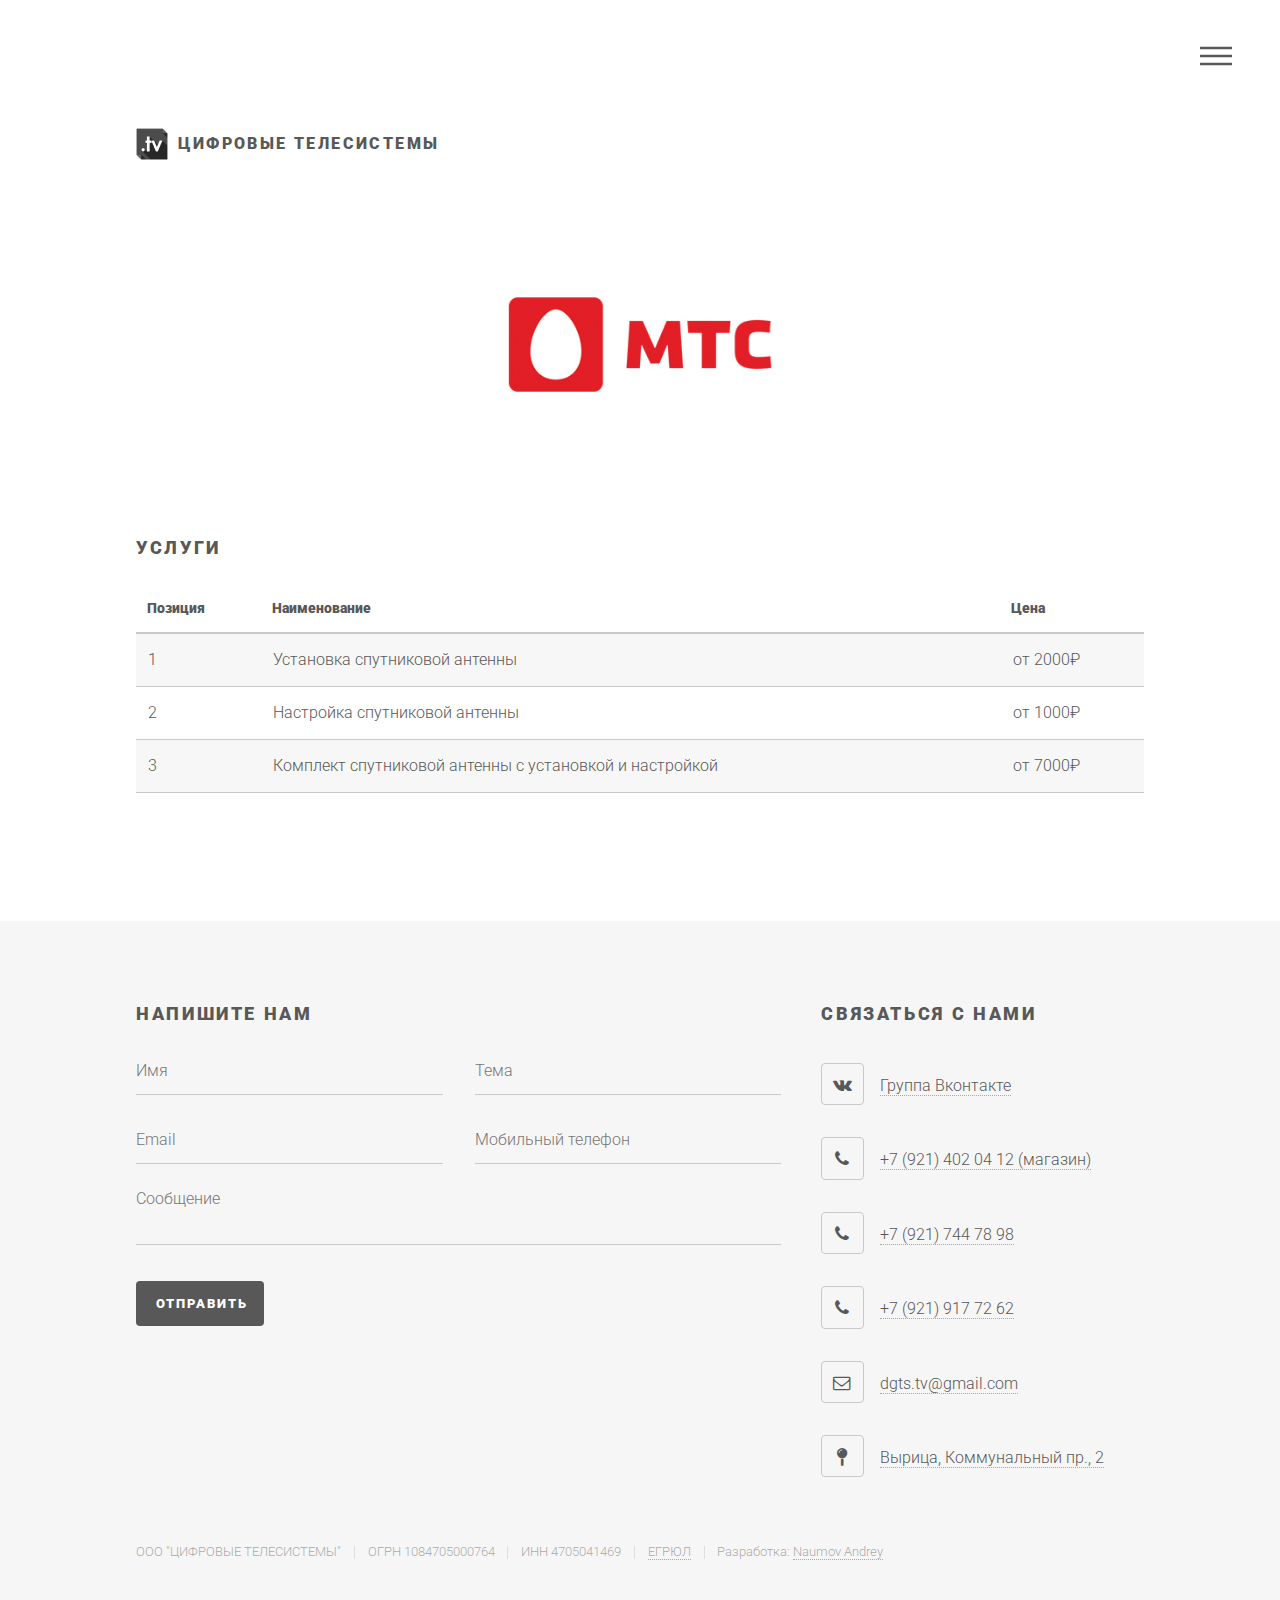
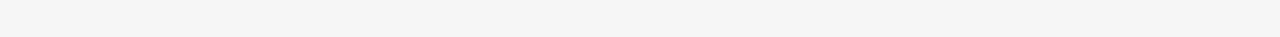
==== electrical.html @ 926a6c16 "1" ====
﻿<!-- HTML5 -->
<!DOCTYPE html>
<!-- BEGIN html -->
<html lang="ru-RU">
    <!-- BEGIN head -->
    <head>
        <!-- Meta Tags -->
        <meta http-equiv="Content-Type" content="text/html; charset=utf-8">
        <meta http-equiv="Content-Language" content="ru-RU"> 
        <meta http-equiv="X-UA-Compatible" content="IE=edge">
        <meta name="Author" content="Naumov Andrey">
        <meta name="Description" content="dgts.tv Электромонтажные работы | Цифровые телесистемы | Триколор ТВ | НТВ+ | МТС">
        <meta name="Keywords" content="dgts.tv, Электромонтажные работы, Цифровые телесистемы, Триколор ТВ, НТВ+, МТС">
        <meta name="viewport" content="width=device-width, initial-scale=1">
        <!-- Title -->
        <title>Электромонтажные работы | Цифровые телесистемы | Триколор ТВ | НТВ+ | МТС</title>
        <link rel="shortcut icon" href="images/favicons/icon.ico" type="image/x-icon">
		<!--[if lte IE 8]><script src="assets/js/ie/html5shiv.js"></script><![endif]-->
        <!-- Responsive CSS -->
		<link rel="stylesheet" href="assets/css/main.css" />
		<!--[if lte IE 9]><link rel="stylesheet" href="assets/css/ie9.css" /><![endif]-->
		<!--[if lte IE 8]><link rel="stylesheet" href="assets/css/ie8.css" /><![endif]-->
        <script type="text/javascript" src="//vk.com/js/api/openapi.js?127"></script>
    <!-- END head -->
    </head>
    <!-- BEGIN body -->
	<body>

		<!-- Wrapper -->
			<div id="wrapper">

				<!-- Header -->
					<header id="header">
						<div class="inner">

							<!-- Logo -->
								<a href="index.html" class="logo">
									<span class="symbol"><img src="images/favicons/logo.png" alt="" /></span><span class="title">Цифровые телесистемы</span>
								</a>

							<!-- Nav -->
								<nav>
									<ul>
										<li><a href="#menu">Меню</a></li>
									</ul>
								</nav>

						</div>
					</header>

				<!-- Menu -->
					<nav id="menu">
						<h2>Меню</h2>
						<ul>
							<li><a href="index.html">Главная</a></li>
							<li><a href="tv.html">Спутниковое телевидение</a></li>
							<li><a href="generic.html">Цифровое эфирное телевидение</a></li>
							<li><a href="generic.html">Видеонаблюдение</a></li>
							<li><a href="generic.html">Домофоны</a></li>
                            <li><a href="electrical.html">Электромонтажные работы</a></li>
                            <li><a href="generic.html">Спутниковый интернет</a></li>
<!--							<li><a href="elements.html">Elements (временно)</a></li>-->
							<li><a href="#contact">Связаться с нами</a></li>
						</ul>
					</nav>

				<!-- Main -->
					<div id="main">
						<div class="inner">
							<span class="image main"><img src="images/mts2.jpg" alt="" /></span>
                            <h2>Услуги</h2>
                            <div class="table-wrapper">
								<table>
									<thead>
										<tr>
											<th>Позиция</th>
											<th>Наименование</th>
											<th>Цена</th>
										</tr>
									</thead>
									<tbody>
										<tr>
											<td>1</td>
											<td>Установка спутниковой антенны</td>
											<td>от 2000₽</td>
										</tr>
										<tr>
											<td>2</td>
											<td>Настройка спутниковой антенны</td>
											<td>от 1000₽</td>
										</tr>
										<tr>
											<td>3</td>
											<td>Комплект спутниковой антенны с установкой и настройкой</td>
											<td>от 7000₽</td>
										</tr>
									</tbody>
								</table>
							</div>
						</div>
					</div>

				<!-- Footer -->
					<footer id="footer">
						<div class="inner">
							<section id="contact">
								<h2>Напишите нам</h2>
								<form id="contact-form" role="form">
									<div class="field half first">
										<input type="text" name="name" id="name" placeholder="Имя" />
									</div>
									<div class="field half">
										<input type="text" name="subject" id="subject" placeholder="Тема" />
									</div>
									<div class="field half first">
										<input type="email" name="email" id="email" placeholder="Email" />
									</div>
									<div class="field half">
										<input type="text" name="telephone" id="telephone" placeholder="Мобильный телефон" />
									</div>
									<div class="field">
										<textarea name="message" id="message" placeholder="Сообщение"></textarea>
									</div>
									<ul class="actions">
										<li><input type="submit" value="Отправить" class="special" /></li>
									</ul>
								</form>
							</section>
							<section>
								<h2>Связаться с нами</h2>
								<ul class="icons">
									<li><a href="https://vk.com/dgts_tv" class="icon style2 fa-vk"></a></li><li><a href="https://vk.com/dgts_tv">Группа Вконтакте</a></li>
								</ul>
                                <ul class="icons">
									<li><a href="tel:+79214020412" class="icon style2 fa-phone"></a></li><li><a href="tel:+79214020412">+7 (921) 402 04 12 (магазин)</a></li>
								</ul>
                                <ul class="icons">
									<li><a href="tel:+79217447898" class="icon style2 fa-phone"></a></li><li><a href="tel:+79217447898">+7 (921) 744 78 98</a></li>
								</ul>
                                <ul class="icons">
									<li><a href="tel:+79219177262" class="icon style2 fa-phone"></a></li><li><a href="tel:+79219177262">+7 (921) 917 72 62</a></li>
								</ul>
                                <ul class="icons">
									<li><a href="mailto:dgts.tv@gmail.com" class="icon style2 fa-envelope-o"></a></li><li><a href="mailto:dgts.tv@gmail.com">dgts.tv@gmail.com</a></li>
								</ul>
                                <ul class="icons">
									<li><a href="https://yandex.ru/maps/?ol=biz&oid=1878662996&ll=30.34412%2C59.413277&z=15&from=1org_map" class="icon style2 fa-map-pin"></a></li><li><a href="https://yandex.ru/maps/?ol=biz&oid=1878662996&ll=30.34412%2C59.413277&z=15&from=1org_map">Вырица, Коммунальный пр., 2</a></li>
								</ul>
							</section>
                            
                            <!-- VK Widget -->
                            <div id="vk_community_messages"></div>
                            <script type="text/javascript">
                                VK.Widgets.CommunityMessages("vk_community_messages", 127477799, {});
                            </script>

							<ul class="copyright">
                                <li>ООО "ЦИФРОВЫЕ ТЕЛЕСИСТЕМЫ"</li><li>ОГРН 1084705000764</li><li>ИНН 4705041469</li><li><a href="https://egrul.nalog.ru/">ЕГРЮЛ</a></li><li>Разработка: <a href="https://www.linkedin.com/in/adnaumov">Naumov Andrey</a></li>
							</ul>
						</div>
					</footer>

			</div>

		<!-- Scripts -->
			<script src="assets/js/jquery.min.js"></script>
            <script src="assets/js/jquery.maskedinput.min.js"></script>
            <script src="assets/js/bootstrap.js"></script>        
			<script src="assets/js/skel.min.js"></script>
			<script src="assets/js/util.js"></script>
			<!--[if lte IE 8]><script src="assets/js/ie/respond.min.js"></script><![endif]-->
			<script src="assets/js/main.js"></script>
            <script src="assets/js/mailto.js"></script>

            <script>
                $(function () {
                    $("#telephone").mask("+7 (999) 999-99-99");
                });
            </script>

            <script>
                $(document).ready(function () {
                    $('[data-toggle="tooltip"]').tooltip();
                });
            </script>

    <!-- END body -->
    </body>
<!-- END html -->
</html>
---- assets/css/main.css ----
@import url(font-awesome.min.css);
@import url("http://fonts.googleapis.com/css?family=Roboto:300,700,900&subset=latin,cyrillic");

/* Reset */

	html, body, div, span, applet, object, iframe, h1, h2, h3, h4, h5, h6, p, blockquote, pre, a, abbr, acronym, address, big, cite, code, del, dfn, em, img, ins, kbd, q, s, samp, small, strike, strong, sub, sup, tt, var, b, u, i, center, dl, dt, dd, ol, ul, li, fieldset, form, label, legend, table, caption, tbody, tfoot, thead, tr, th, td, article, aside, canvas, details, embed, figure, figcaption, footer, header, hgroup, menu, nav, output, ruby, section, summary, time, mark, audio, video {
		margin: 0;
		padding: 0;
		border: 0;
		font-size: 100%;
		font: inherit;
		vertical-align: baseline;
	}

	article, aside, details, figcaption, figure, footer, header, hgroup, menu, nav, section {
		display: block;
	}

	body {
		line-height: 1;
	}

	ol, ul {
		list-style: none;
	}

	blockquote, q {
		quotes: none;
	}

	blockquote:before, blockquote:after, q:before, q:after {
		content: '';
		content: none;
	}

	table {
		border-collapse: collapse;
		border-spacing: 0;
	}

	body {
		-webkit-text-size-adjust: none;
	}

/* Box Model */

	*, *:before, *:after {
		-moz-box-sizing: border-box;
		-webkit-box-sizing: border-box;
		box-sizing: border-box;
	}

/* Grid */

	.row {
		border-bottom: solid 1px transparent;
		-moz-box-sizing: border-box;
		-webkit-box-sizing: border-box;
		box-sizing: border-box;
	}

	.row > * {
		float: left;
		-moz-box-sizing: border-box;
		-webkit-box-sizing: border-box;
		box-sizing: border-box;
	}

	.row:after, .row:before {
		content: '';
		display: block;
		clear: both;
		height: 0;
	}

	.row.uniform > * > :first-child {
		margin-top: 0;
	}

	.row.uniform > * > :last-child {
		margin-bottom: 0;
	}

	.row.\30 \25 > * {
		padding: 0 0 0 0em;
	}

	.row.\30 \25 {
		margin: 0 0 -1px 0em;
	}

	.row.uniform.\30 \25 > * {
		padding: 0em 0 0 0em;
	}

	.row.uniform.\30 \25 {
		margin: 0em 0 -1px 0em;
	}

	.row > * {
		padding: 0 0 0 2em;
	}

	.row {
		margin: 0 0 -1px -2em;
	}

	.row.uniform > * {
		padding: 2em 0 0 2em;
	}

	.row.uniform {
		margin: -2em 0 -1px -2em;
	}

	.row.\32 00\25 > * {
		padding: 0 0 0 4em;
	}

	.row.\32 00\25 {
		margin: 0 0 -1px -4em;
	}

	.row.uniform.\32 00\25 > * {
		padding: 4em 0 0 4em;
	}

	.row.uniform.\32 00\25 {
		margin: -4em 0 -1px -4em;
	}

	.row.\31 50\25 > * {
		padding: 0 0 0 3em;
	}

	.row.\31 50\25 {
		margin: 0 0 -1px -3em;
	}

	.row.uniform.\31 50\25 > * {
		padding: 3em 0 0 3em;
	}

	.row.uniform.\31 50\25 {
		margin: -3em 0 -1px -3em;
	}

	.row.\35 0\25 > * {
		padding: 0 0 0 1em;
	}

	.row.\35 0\25 {
		margin: 0 0 -1px -1em;
	}

	.row.uniform.\35 0\25 > * {
		padding: 1em 0 0 1em;
	}

	.row.uniform.\35 0\25 {
		margin: -1em 0 -1px -1em;
	}

	.row.\32 5\25 > * {
		padding: 0 0 0 0.5em;
	}

	.row.\32 5\25 {
		margin: 0 0 -1px -0.5em;
	}

	.row.uniform.\32 5\25 > * {
		padding: 0.5em 0 0 0.5em;
	}

	.row.uniform.\32 5\25 {
		margin: -0.5em 0 -1px -0.5em;
	}

	.\31 2u, .\31 2u\24 {
		width: 100%;
		clear: none;
		margin-left: 0;
	}

	.\31 1u, .\31 1u\24 {
		width: 91.6666666667%;
		clear: none;
		margin-left: 0;
	}

	.\31 0u, .\31 0u\24 {
		width: 83.3333333333%;
		clear: none;
		margin-left: 0;
	}

	.\39 u, .\39 u\24 {
		width: 75%;
		clear: none;
		margin-left: 0;
	}

	.\38 u, .\38 u\24 {
		width: 66.6666666667%;
		clear: none;
		margin-left: 0;
	}

	.\37 u, .\37 u\24 {
		width: 58.3333333333%;
		clear: none;
		margin-left: 0;
	}

	.\36 u, .\36 u\24 {
		width: 50%;
		clear: none;
		margin-left: 0;
	}

	.\35 u, .\35 u\24 {
		width: 41.6666666667%;
		clear: none;
		margin-left: 0;
	}

	.\34 u, .\34 u\24 {
		width: 33.3333333333%;
		clear: none;
		margin-left: 0;
	}

	.\33 u, .\33 u\24 {
		width: 25%;
		clear: none;
		margin-left: 0;
	}

	.\32 u, .\32 u\24 {
		width: 16.6666666667%;
		clear: none;
		margin-left: 0;
	}

	.\31 u, .\31 u\24 {
		width: 8.3333333333%;
		clear: none;
		margin-left: 0;
	}

	.\31 2u\24 + *,
	.\31 1u\24 + *,
	.\31 0u\24 + *,
	.\39 u\24 + *,
	.\38 u\24 + *,
	.\37 u\24 + *,
	.\36 u\24 + *,
	.\35 u\24 + *,
	.\34 u\24 + *,
	.\33 u\24 + *,
	.\32 u\24 + *,
	.\31 u\24 + * {
		clear: left;
	}

	.\-11u {
		margin-left: 91.66667%;
	}

	.\-10u {
		margin-left: 83.33333%;
	}

	.\-9u {
		margin-left: 75%;
	}

	.\-8u {
		margin-left: 66.66667%;
	}

	.\-7u {
		margin-left: 58.33333%;
	}

	.\-6u {
		margin-left: 50%;
	}

	.\-5u {
		margin-left: 41.66667%;
	}

	.\-4u {
		margin-left: 33.33333%;
	}

	.\-3u {
		margin-left: 25%;
	}

	.\-2u {
		margin-left: 16.66667%;
	}

	.\-1u {
		margin-left: 8.33333%;
	}

	@media screen and (max-width: 1680px) {

		.row > * {
			padding: 0 0 0 2em;
		}

		.row {
			margin: 0 0 -1px -2em;
		}

		.row.uniform > * {
			padding: 2em 0 0 2em;
		}

		.row.uniform {
			margin: -2em 0 -1px -2em;
		}

		.row.\32 00\25 > * {
			padding: 0 0 0 4em;
		}

		.row.\32 00\25 {
			margin: 0 0 -1px -4em;
		}

		.row.uniform.\32 00\25 > * {
			padding: 4em 0 0 4em;
		}

		.row.uniform.\32 00\25 {
			margin: -4em 0 -1px -4em;
		}

		.row.\31 50\25 > * {
			padding: 0 0 0 3em;
		}

		.row.\31 50\25 {
			margin: 0 0 -1px -3em;
		}

		.row.uniform.\31 50\25 > * {
			padding: 3em 0 0 3em;
		}

		.row.uniform.\31 50\25 {
			margin: -3em 0 -1px -3em;
		}

		.row.\35 0\25 > * {
			padding: 0 0 0 1em;
		}

		.row.\35 0\25 {
			margin: 0 0 -1px -1em;
		}

		.row.uniform.\35 0\25 > * {
			padding: 1em 0 0 1em;
		}

		.row.uniform.\35 0\25 {
			margin: -1em 0 -1px -1em;
		}

		.row.\32 5\25 > * {
			padding: 0 0 0 0.5em;
		}

		.row.\32 5\25 {
			margin: 0 0 -1px -0.5em;
		}

		.row.uniform.\32 5\25 > * {
			padding: 0.5em 0 0 0.5em;
		}

		.row.uniform.\32 5\25 {
			margin: -0.5em 0 -1px -0.5em;
		}

		.\31 2u\28xlarge\29, .\31 2u\24\28xlarge\29 {
			width: 100%;
			clear: none;
			margin-left: 0;
		}

		.\31 1u\28xlarge\29, .\31 1u\24\28xlarge\29 {
			width: 91.6666666667%;
			clear: none;
			margin-left: 0;
		}

		.\31 0u\28xlarge\29, .\31 0u\24\28xlarge\29 {
			width: 83.3333333333%;
			clear: none;
			margin-left: 0;
		}

		.\39 u\28xlarge\29, .\39 u\24\28xlarge\29 {
			width: 75%;
			clear: none;
			margin-left: 0;
		}

		.\38 u\28xlarge\29, .\38 u\24\28xlarge\29 {
			width: 66.6666666667%;
			clear: none;
			margin-left: 0;
		}

		.\37 u\28xlarge\29, .\37 u\24\28xlarge\29 {
			width: 58.3333333333%;
			clear: none;
			margin-left: 0;
		}

		.\36 u\28xlarge\29, .\36 u\24\28xlarge\29 {
			width: 50%;
			clear: none;
			margin-left: 0;
		}

		.\35 u\28xlarge\29, .\35 u\24\28xlarge\29 {
			width: 41.6666666667%;
			clear: none;
			margin-left: 0;
		}

		.\34 u\28xlarge\29, .\34 u\24\28xlarge\29 {
			width: 33.3333333333%;
			clear: none;
			margin-left: 0;
		}

		.\33 u\28xlarge\29, .\33 u\24\28xlarge\29 {
			width: 25%;
			clear: none;
			margin-left: 0;
		}

		.\32 u\28xlarge\29, .\32 u\24\28xlarge\29 {
			width: 16.6666666667%;
			clear: none;
			margin-left: 0;
		}

		.\31 u\28xlarge\29, .\31 u\24\28xlarge\29 {
			width: 8.3333333333%;
			clear: none;
			margin-left: 0;
		}

		.\31 2u\24\28xlarge\29 + *,
		.\31 1u\24\28xlarge\29 + *,
		.\31 0u\24\28xlarge\29 + *,
		.\39 u\24\28xlarge\29 + *,
		.\38 u\24\28xlarge\29 + *,
		.\37 u\24\28xlarge\29 + *,
		.\36 u\24\28xlarge\29 + *,
		.\35 u\24\28xlarge\29 + *,
		.\34 u\24\28xlarge\29 + *,
		.\33 u\24\28xlarge\29 + *,
		.\32 u\24\28xlarge\29 + *,
		.\31 u\24\28xlarge\29 + * {
			clear: left;
		}

		.\-11u\28xlarge\29 {
			margin-left: 91.66667%;
		}

		.\-10u\28xlarge\29 {
			margin-left: 83.33333%;
		}

		.\-9u\28xlarge\29 {
			margin-left: 75%;
		}

		.\-8u\28xlarge\29 {
			margin-left: 66.66667%;
		}

		.\-7u\28xlarge\29 {
			margin-left: 58.33333%;
		}

		.\-6u\28xlarge\29 {
			margin-left: 50%;
		}

		.\-5u\28xlarge\29 {
			margin-left: 41.66667%;
		}

		.\-4u\28xlarge\29 {
			margin-left: 33.33333%;
		}

		.\-3u\28xlarge\29 {
			margin-left: 25%;
		}

		.\-2u\28xlarge\29 {
			margin-left: 16.66667%;
		}

		.\-1u\28xlarge\29 {
			margin-left: 8.33333%;
		}

	}

	@media screen and (max-width: 1280px) {

		.row > * {
			padding: 0 0 0 2em;
		}

		.row {
			margin: 0 0 -1px -2em;
		}

		.row.uniform > * {
			padding: 2em 0 0 2em;
		}

		.row.uniform {
			margin: -2em 0 -1px -2em;
		}

		.row.\32 00\25 > * {
			padding: 0 0 0 4em;
		}

		.row.\32 00\25 {
			margin: 0 0 -1px -4em;
		}

		.row.uniform.\32 00\25 > * {
			padding: 4em 0 0 4em;
		}

		.row.uniform.\32 00\25 {
			margin: -4em 0 -1px -4em;
		}

		.row.\31 50\25 > * {
			padding: 0 0 0 3em;
		}

		.row.\31 50\25 {
			margin: 0 0 -1px -3em;
		}

		.row.uniform.\31 50\25 > * {
			padding: 3em 0 0 3em;
		}

		.row.uniform.\31 50\25 {
			margin: -3em 0 -1px -3em;
		}

		.row.\35 0\25 > * {
			padding: 0 0 0 1em;
		}

		.row.\35 0\25 {
			margin: 0 0 -1px -1em;
		}

		.row.uniform.\35 0\25 > * {
			padding: 1em 0 0 1em;
		}

		.row.uniform.\35 0\25 {
			margin: -1em 0 -1px -1em;
		}

		.row.\32 5\25 > * {
			padding: 0 0 0 0.5em;
		}

		.row.\32 5\25 {
			margin: 0 0 -1px -0.5em;
		}

		.row.uniform.\32 5\25 > * {
			padding: 0.5em 0 0 0.5em;
		}

		.row.uniform.\32 5\25 {
			margin: -0.5em 0 -1px -0.5em;
		}

		.\31 2u\28large\29, .\31 2u\24\28large\29 {
			width: 100%;
			clear: none;
			margin-left: 0;
		}

		.\31 1u\28large\29, .\31 1u\24\28large\29 {
			width: 91.6666666667%;
			clear: none;
			margin-left: 0;
		}

		.\31 0u\28large\29, .\31 0u\24\28large\29 {
			width: 83.3333333333%;
			clear: none;
			margin-left: 0;
		}

		.\39 u\28large\29, .\39 u\24\28large\29 {
			width: 75%;
			clear: none;
			margin-left: 0;
		}

		.\38 u\28large\29, .\38 u\24\28large\29 {
			width: 66.6666666667%;
			clear: none;
			margin-left: 0;
		}

		.\37 u\28large\29, .\37 u\24\28large\29 {
			width: 58.3333333333%;
			clear: none;
			margin-left: 0;
		}

		.\36 u\28large\29, .\36 u\24\28large\29 {
			width: 50%;
			clear: none;
			margin-left: 0;
		}

		.\35 u\28large\29, .\35 u\24\28large\29 {
			width: 41.6666666667%;
			clear: none;
			margin-left: 0;
		}

		.\34 u\28large\29, .\34 u\24\28large\29 {
			width: 33.3333333333%;
			clear: none;
			margin-left: 0;
		}

		.\33 u\28large\29, .\33 u\24\28large\29 {
			width: 25%;
			clear: none;
			margin-left: 0;
		}

		.\32 u\28large\29, .\32 u\24\28large\29 {
			width: 16.6666666667%;
			clear: none;
			margin-left: 0;
		}

		.\31 u\28large\29, .\31 u\24\28large\29 {
			width: 8.3333333333%;
			clear: none;
			margin-left: 0;
		}

		.\31 2u\24\28large\29 + *,
		.\31 1u\24\28large\29 + *,
		.\31 0u\24\28large\29 + *,
		.\39 u\24\28large\29 + *,
		.\38 u\24\28large\29 + *,
		.\37 u\24\28large\29 + *,
		.\36 u\24\28large\29 + *,
		.\35 u\24\28large\29 + *,
		.\34 u\24\28large\29 + *,
		.\33 u\24\28large\29 + *,
		.\32 u\24\28large\29 + *,
		.\31 u\24\28large\29 + * {
			clear: left;
		}

		.\-11u\28large\29 {
			margin-left: 91.66667%;
		}

		.\-10u\28large\29 {
			margin-left: 83.33333%;
		}

		.\-9u\28large\29 {
			margin-left: 75%;
		}

		.\-8u\28large\29 {
			margin-left: 66.66667%;
		}

		.\-7u\28large\29 {
			margin-left: 58.33333%;
		}

		.\-6u\28large\29 {
			margin-left: 50%;
		}

		.\-5u\28large\29 {
			margin-left: 41.66667%;
		}

		.\-4u\28large\29 {
			margin-left: 33.33333%;
		}

		.\-3u\28large\29 {
			margin-left: 25%;
		}

		.\-2u\28large\29 {
			margin-left: 16.66667%;
		}

		.\-1u\28large\29 {
			margin-left: 8.33333%;
		}

	}

	@media screen and (max-width: 980px) {

		.row > * {
			padding: 0 0 0 1.5em;
		}

		.row {
			margin: 0 0 -1px -1.5em;
		}

		.row.uniform > * {
			padding: 1.5em 0 0 1.5em;
		}

		.row.uniform {
			margin: -1.5em 0 -1px -1.5em;
		}

		.row.\32 00\25 > * {
			padding: 0 0 0 3em;
		}

		.row.\32 00\25 {
			margin: 0 0 -1px -3em;
		}

		.row.uniform.\32 00\25 > * {
			padding: 3em 0 0 3em;
		}

		.row.uniform.\32 00\25 {
			margin: -3em 0 -1px -3em;
		}

		.row.\31 50\25 > * {
			padding: 0 0 0 2.25em;
		}

		.row.\31 50\25 {
			margin: 0 0 -1px -2.25em;
		}

		.row.uniform.\31 50\25 > * {
			padding: 2.25em 0 0 2.25em;
		}

		.row.uniform.\31 50\25 {
			margin: -2.25em 0 -1px -2.25em;
		}

		.row.\35 0\25 > * {
			padding: 0 0 0 0.75em;
		}

		.row.\35 0\25 {
			margin: 0 0 -1px -0.75em;
		}

		.row.uniform.\35 0\25 > * {
			padding: 0.75em 0 0 0.75em;
		}

		.row.uniform.\35 0\25 {
			margin: -0.75em 0 -1px -0.75em;
		}

		.row.\32 5\25 > * {
			padding: 0 0 0 0.375em;
		}

		.row.\32 5\25 {
			margin: 0 0 -1px -0.375em;
		}

		.row.uniform.\32 5\25 > * {
			padding: 0.375em 0 0 0.375em;
		}

		.row.uniform.\32 5\25 {
			margin: -0.375em 0 -1px -0.375em;
		}

		.\31 2u\28medium\29, .\31 2u\24\28medium\29 {
			width: 100%;
			clear: none;
			margin-left: 0;
		}

		.\31 1u\28medium\29, .\31 1u\24\28medium\29 {
			width: 91.6666666667%;
			clear: none;
			margin-left: 0;
		}

		.\31 0u\28medium\29, .\31 0u\24\28medium\29 {
			width: 83.3333333333%;
			clear: none;
			margin-left: 0;
		}

		.\39 u\28medium\29, .\39 u\24\28medium\29 {
			width: 75%;
			clear: none;
			margin-left: 0;
		}

		.\38 u\28medium\29, .\38 u\24\28medium\29 {
			width: 66.6666666667%;
			clear: none;
			margin-left: 0;
		}

		.\37 u\28medium\29, .\37 u\24\28medium\29 {
			width: 58.3333333333%;
			clear: none;
			margin-left: 0;
		}

		.\36 u\28medium\29, .\36 u\24\28medium\29 {
			width: 50%;
			clear: none;
			margin-left: 0;
		}

		.\35 u\28medium\29, .\35 u\24\28medium\29 {
			width: 41.6666666667%;
			clear: none;
			margin-left: 0;
		}

		.\34 u\28medium\29, .\34 u\24\28medium\29 {
			width: 33.3333333333%;
			clear: none;
			margin-left: 0;
		}

		.\33 u\28medium\29, .\33 u\24\28medium\29 {
			width: 25%;
			clear: none;
			margin-left: 0;
		}

		.\32 u\28medium\29, .\32 u\24\28medium\29 {
			width: 16.6666666667%;
			clear: none;
			margin-left: 0;
		}

		.\31 u\28medium\29, .\31 u\24\28medium\29 {
			width: 8.3333333333%;
			clear: none;
			margin-left: 0;
		}

		.\31 2u\24\28medium\29 + *,
		.\31 1u\24\28medium\29 + *,
		.\31 0u\24\28medium\29 + *,
		.\39 u\24\28medium\29 + *,
		.\38 u\24\28medium\29 + *,
		.\37 u\24\28medium\29 + *,
		.\36 u\24\28medium\29 + *,
		.\35 u\24\28medium\29 + *,
		.\34 u\24\28medium\29 + *,
		.\33 u\24\28medium\29 + *,
		.\32 u\24\28medium\29 + *,
		.\31 u\24\28medium\29 + * {
			clear: left;
		}

		.\-11u\28medium\29 {
			margin-left: 91.66667%;
		}

		.\-10u\28medium\29 {
			margin-left: 83.33333%;
		}

		.\-9u\28medium\29 {
			margin-left: 75%;
		}

		.\-8u\28medium\29 {
			margin-left: 66.66667%;
		}

		.\-7u\28medium\29 {
			margin-left: 58.33333%;
		}

		.\-6u\28medium\29 {
			margin-left: 50%;
		}

		.\-5u\28medium\29 {
			margin-left: 41.66667%;
		}

		.\-4u\28medium\29 {
			margin-left: 33.33333%;
		}

		.\-3u\28medium\29 {
			margin-left: 25%;
		}

		.\-2u\28medium\29 {
			margin-left: 16.66667%;
		}

		.\-1u\28medium\29 {
			margin-left: 8.33333%;
		}

	}

	@media screen and (max-width: 736px) {

		.row > * {
			padding: 0 0 0 1em;
		}

		.row {
			margin: 0 0 -1px -1em;
		}

		.row.uniform > * {
			padding: 1em 0 0 1em;
		}

		.row.uniform {
			margin: -1em 0 -1px -1em;
		}

		.row.\32 00\25 > * {
			padding: 0 0 0 2em;
		}

		.row.\32 00\25 {
			margin: 0 0 -1px -2em;
		}

		.row.uniform.\32 00\25 > * {
			padding: 2em 0 0 2em;
		}

		.row.uniform.\32 00\25 {
			margin: -2em 0 -1px -2em;
		}

		.row.\31 50\25 > * {
			padding: 0 0 0 1.5em;
		}

		.row.\31 50\25 {
			margin: 0 0 -1px -1.5em;
		}

		.row.uniform.\31 50\25 > * {
			padding: 1.5em 0 0 1.5em;
		}

		.row.uniform.\31 50\25 {
			margin: -1.5em 0 -1px -1.5em;
		}

		.row.\35 0\25 > * {
			padding: 0 0 0 0.5em;
		}

		.row.\35 0\25 {
			margin: 0 0 -1px -0.5em;
		}

		.row.uniform.\35 0\25 > * {
			padding: 0.5em 0 0 0.5em;
		}

		.row.uniform.\35 0\25 {
			margin: -0.5em 0 -1px -0.5em;
		}

		.row.\32 5\25 > * {
			padding: 0 0 0 0.25em;
		}

		.row.\32 5\25 {
			margin: 0 0 -1px -0.25em;
		}

		.row.uniform.\32 5\25 > * {
			padding: 0.25em 0 0 0.25em;
		}

		.row.uniform.\32 5\25 {
			margin: -0.25em 0 -1px -0.25em;
		}

		.\31 2u\28small\29, .\31 2u\24\28small\29 {
			width: 100%;
			clear: none;
			margin-left: 0;
		}

		.\31 1u\28small\29, .\31 1u\24\28small\29 {
			width: 91.6666666667%;
			clear: none;
			margin-left: 0;
		}

		.\31 0u\28small\29, .\31 0u\24\28small\29 {
			width: 83.3333333333%;
			clear: none;
			margin-left: 0;
		}

		.\39 u\28small\29, .\39 u\24\28small\29 {
			width: 75%;
			clear: none;
			margin-left: 0;
		}

		.\38 u\28small\29, .\38 u\24\28small\29 {
			width: 66.6666666667%;
			clear: none;
			margin-left: 0;
		}

		.\37 u\28small\29, .\37 u\24\28small\29 {
			width: 58.3333333333%;
			clear: none;
			margin-left: 0;
		}

		.\36 u\28small\29, .\36 u\24\28small\29 {
			width: 50%;
			clear: none;
			margin-left: 0;
		}

		.\35 u\28small\29, .\35 u\24\28small\29 {
			width: 41.6666666667%;
			clear: none;
			margin-left: 0;
		}

		.\34 u\28small\29, .\34 u\24\28small\29 {
			width: 33.3333333333%;
			clear: none;
			margin-left: 0;
		}

		.\33 u\28small\29, .\33 u\24\28small\29 {
			width: 25%;
			clear: none;
			margin-left: 0;
		}

		.\32 u\28small\29, .\32 u\24\28small\29 {
			width: 16.6666666667%;
			clear: none;
			margin-left: 0;
		}

		.\31 u\28small\29, .\31 u\24\28small\29 {
			width: 8.3333333333%;
			clear: none;
			margin-left: 0;
		}

		.\31 2u\24\28small\29 + *,
		.\31 1u\24\28small\29 + *,
		.\31 0u\24\28small\29 + *,
		.\39 u\24\28small\29 + *,
		.\38 u\24\28small\29 + *,
		.\37 u\24\28small\29 + *,
		.\36 u\24\28small\29 + *,
		.\35 u\24\28small\29 + *,
		.\34 u\24\28small\29 + *,
		.\33 u\24\28small\29 + *,
		.\32 u\24\28small\29 + *,
		.\31 u\24\28small\29 + * {
			clear: left;
		}

		.\-11u\28small\29 {
			margin-left: 91.66667%;
		}

		.\-10u\28small\29 {
			margin-left: 83.33333%;
		}

		.\-9u\28small\29 {
			margin-left: 75%;
		}

		.\-8u\28small\29 {
			margin-left: 66.66667%;
		}

		.\-7u\28small\29 {
			margin-left: 58.33333%;
		}

		.\-6u\28small\29 {
			margin-left: 50%;
		}

		.\-5u\28small\29 {
			margin-left: 41.66667%;
		}

		.\-4u\28small\29 {
			margin-left: 33.33333%;
		}

		.\-3u\28small\29 {
			margin-left: 25%;
		}

		.\-2u\28small\29 {
			margin-left: 16.66667%;
		}

		.\-1u\28small\29 {
			margin-left: 8.33333%;
		}

	}

	@media screen and (max-width: 480px) {

		.row > * {
			padding: 0 0 0 1em;
		}

		.row {
			margin: 0 0 -1px -1em;
		}

		.row.uniform > * {
			padding: 1em 0 0 1em;
		}

		.row.uniform {
			margin: -1em 0 -1px -1em;
		}

		.row.\32 00\25 > * {
			padding: 0 0 0 2em;
		}

		.row.\32 00\25 {
			margin: 0 0 -1px -2em;
		}

		.row.uniform.\32 00\25 > * {
			padding: 2em 0 0 2em;
		}

		.row.uniform.\32 00\25 {
			margin: -2em 0 -1px -2em;
		}

		.row.\31 50\25 > * {
			padding: 0 0 0 1.5em;
		}

		.row.\31 50\25 {
			margin: 0 0 -1px -1.5em;
		}

		.row.uniform.\31 50\25 > * {
			padding: 1.5em 0 0 1.5em;
		}

		.row.uniform.\31 50\25 {
			margin: -1.5em 0 -1px -1.5em;
		}

		.row.\35 0\25 > * {
			padding: 0 0 0 0.5em;
		}

		.row.\35 0\25 {
			margin: 0 0 -1px -0.5em;
		}

		.row.uniform.\35 0\25 > * {
			padding: 0.5em 0 0 0.5em;
		}

		.row.uniform.\35 0\25 {
			margin: -0.5em 0 -1px -0.5em;
		}

		.row.\32 5\25 > * {
			padding: 0 0 0 0.25em;
		}

		.row.\32 5\25 {
			margin: 0 0 -1px -0.25em;
		}

		.row.uniform.\32 5\25 > * {
			padding: 0.25em 0 0 0.25em;
		}

		.row.uniform.\32 5\25 {
			margin: -0.25em 0 -1px -0.25em;
		}

		.\31 2u\28xsmall\29, .\31 2u\24\28xsmall\29 {
			width: 100%;
			clear: none;
			margin-left: 0;
		}

		.\31 1u\28xsmall\29, .\31 1u\24\28xsmall\29 {
			width: 91.6666666667%;
			clear: none;
			margin-left: 0;
		}

		.\31 0u\28xsmall\29, .\31 0u\24\28xsmall\29 {
			width: 83.3333333333%;
			clear: none;
			margin-left: 0;
		}

		.\39 u\28xsmall\29, .\39 u\24\28xsmall\29 {
			width: 75%;
			clear: none;
			margin-left: 0;
		}

		.\38 u\28xsmall\29, .\38 u\24\28xsmall\29 {
			width: 66.6666666667%;
			clear: none;
			margin-left: 0;
		}

		.\37 u\28xsmall\29, .\37 u\24\28xsmall\29 {
			width: 58.3333333333%;
			clear: none;
			margin-left: 0;
		}

		.\36 u\28xsmall\29, .\36 u\24\28xsmall\29 {
			width: 50%;
			clear: none;
			margin-left: 0;
		}

		.\35 u\28xsmall\29, .\35 u\24\28xsmall\29 {
			width: 41.6666666667%;
			clear: none;
			margin-left: 0;
		}

		.\34 u\28xsmall\29, .\34 u\24\28xsmall\29 {
			width: 33.3333333333%;
			clear: none;
			margin-left: 0;
		}

		.\33 u\28xsmall\29, .\33 u\24\28xsmall\29 {
			width: 25%;
			clear: none;
			margin-left: 0;
		}

		.\32 u\28xsmall\29, .\32 u\24\28xsmall\29 {
			width: 16.6666666667%;
			clear: none;
			margin-left: 0;
		}

		.\31 u\28xsmall\29, .\31 u\24\28xsmall\29 {
			width: 8.3333333333%;
			clear: none;
			margin-left: 0;
		}

		.\31 2u\24\28xsmall\29 + *,
		.\31 1u\24\28xsmall\29 + *,
		.\31 0u\24\28xsmall\29 + *,
		.\39 u\24\28xsmall\29 + *,
		.\38 u\24\28xsmall\29 + *,
		.\37 u\24\28xsmall\29 + *,
		.\36 u\24\28xsmall\29 + *,
		.\35 u\24\28xsmall\29 + *,
		.\34 u\24\28xsmall\29 + *,
		.\33 u\24\28xsmall\29 + *,
		.\32 u\24\28xsmall\29 + *,
		.\31 u\24\28xsmall\29 + * {
			clear: left;
		}

		.\-11u\28xsmall\29 {
			margin-left: 91.66667%;
		}

		.\-10u\28xsmall\29 {
			margin-left: 83.33333%;
		}

		.\-9u\28xsmall\29 {
			margin-left: 75%;
		}

		.\-8u\28xsmall\29 {
			margin-left: 66.66667%;
		}

		.\-7u\28xsmall\29 {
			margin-left: 58.33333%;
		}

		.\-6u\28xsmall\29 {
			margin-left: 50%;
		}

		.\-5u\28xsmall\29 {
			margin-left: 41.66667%;
		}

		.\-4u\28xsmall\29 {
			margin-left: 33.33333%;
		}

		.\-3u\28xsmall\29 {
			margin-left: 25%;
		}

		.\-2u\28xsmall\29 {
			margin-left: 16.66667%;
		}

		.\-1u\28xsmall\29 {
			margin-left: 8.33333%;
		}

	}

	@media screen and (max-width: 360px) {

		.row > * {
			padding: 0 0 0 1em;
		}

		.row {
			margin: 0 0 -1px -1em;
		}

		.row.uniform > * {
			padding: 1em 0 0 1em;
		}

		.row.uniform {
			margin: -1em 0 -1px -1em;
		}

		.row.\32 00\25 > * {
			padding: 0 0 0 2em;
		}

		.row.\32 00\25 {
			margin: 0 0 -1px -2em;
		}

		.row.uniform.\32 00\25 > * {
			padding: 2em 0 0 2em;
		}

		.row.uniform.\32 00\25 {
			margin: -2em 0 -1px -2em;
		}

		.row.\31 50\25 > * {
			padding: 0 0 0 1.5em;
		}

		.row.\31 50\25 {
			margin: 0 0 -1px -1.5em;
		}

		.row.uniform.\31 50\25 > * {
			padding: 1.5em 0 0 1.5em;
		}

		.row.uniform.\31 50\25 {
			margin: -1.5em 0 -1px -1.5em;
		}

		.row.\35 0\25 > * {
			padding: 0 0 0 0.5em;
		}

		.row.\35 0\25 {
			margin: 0 0 -1px -0.5em;
		}

		.row.uniform.\35 0\25 > * {
			padding: 0.5em 0 0 0.5em;
		}

		.row.uniform.\35 0\25 {
			margin: -0.5em 0 -1px -0.5em;
		}

		.row.\32 5\25 > * {
			padding: 0 0 0 0.25em;
		}

		.row.\32 5\25 {
			margin: 0 0 -1px -0.25em;
		}

		.row.uniform.\32 5\25 > * {
			padding: 0.25em 0 0 0.25em;
		}

		.row.uniform.\32 5\25 {
			margin: -0.25em 0 -1px -0.25em;
		}

		.\31 2u\28xxsmall\29, .\31 2u\24\28xxsmall\29 {
			width: 100%;
			clear: none;
			margin-left: 0;
		}

		.\31 1u\28xxsmall\29, .\31 1u\24\28xxsmall\29 {
			width: 91.6666666667%;
			clear: none;
			margin-left: 0;
		}

		.\31 0u\28xxsmall\29, .\31 0u\24\28xxsmall\29 {
			width: 83.3333333333%;
			clear: none;
			margin-left: 0;
		}

		.\39 u\28xxsmall\29, .\39 u\24\28xxsmall\29 {
			width: 75%;
			clear: none;
			margin-left: 0;
		}

		.\38 u\28xxsmall\29, .\38 u\24\28xxsmall\29 {
			width: 66.6666666667%;
			clear: none;
			margin-left: 0;
		}

		.\37 u\28xxsmall\29, .\37 u\24\28xxsmall\29 {
			width: 58.3333333333%;
			clear: none;
			margin-left: 0;
		}

		.\36 u\28xxsmall\29, .\36 u\24\28xxsmall\29 {
			width: 50%;
			clear: none;
			margin-left: 0;
		}

		.\35 u\28xxsmall\29, .\35 u\24\28xxsmall\29 {
			width: 41.6666666667%;
			clear: none;
			margin-left: 0;
		}

		.\34 u\28xxsmall\29, .\34 u\24\28xxsmall\29 {
			width: 33.3333333333%;
			clear: none;
			margin-left: 0;
		}

		.\33 u\28xxsmall\29, .\33 u\24\28xxsmall\29 {
			width: 25%;
			clear: none;
			margin-left: 0;
		}

		.\32 u\28xxsmall\29, .\32 u\24\28xxsmall\29 {
			width: 16.6666666667%;
			clear: none;
			margin-left: 0;
		}

		.\31 u\28xxsmall\29, .\31 u\24\28xxsmall\29 {
			width: 8.3333333333%;
			clear: none;
			margin-left: 0;
		}

		.\31 2u\24\28xxsmall\29 + *,
		.\31 1u\24\28xxsmall\29 + *,
		.\31 0u\24\28xxsmall\29 + *,
		.\39 u\24\28xxsmall\29 + *,
		.\38 u\24\28xxsmall\29 + *,
		.\37 u\24\28xxsmall\29 + *,
		.\36 u\24\28xxsmall\29 + *,
		.\35 u\24\28xxsmall\29 + *,
		.\34 u\24\28xxsmall\29 + *,
		.\33 u\24\28xxsmall\29 + *,
		.\32 u\24\28xxsmall\29 + *,
		.\31 u\24\28xxsmall\29 + * {
			clear: left;
		}

		.\-11u\28xxsmall\29 {
			margin-left: 91.66667%;
		}

		.\-10u\28xxsmall\29 {
			margin-left: 83.33333%;
		}

		.\-9u\28xxsmall\29 {
			margin-left: 75%;
		}

		.\-8u\28xxsmall\29 {
			margin-left: 66.66667%;
		}

		.\-7u\28xxsmall\29 {
			margin-left: 58.33333%;
		}

		.\-6u\28xxsmall\29 {
			margin-left: 50%;
		}

		.\-5u\28xxsmall\29 {
			margin-left: 41.66667%;
		}

		.\-4u\28xxsmall\29 {
			margin-left: 33.33333%;
		}

		.\-3u\28xxsmall\29 {
			margin-left: 25%;
		}

		.\-2u\28xxsmall\29 {
			margin-left: 16.66667%;
		}

		.\-1u\28xxsmall\29 {
			margin-left: 8.33333%;
		}

	}

/* Basic */

	@-ms-viewport {
		width: device-width;
	}

	body {
		-ms-overflow-style: scrollbar;
	}

	@media screen and (max-width: 480px) {

		html, body {
			min-width: 320px;
		}

	}

	body {
		background: #ffffff;
	}

		body.is-loading *, body.is-loading *:before, body.is-loading *:after {
			-moz-animation: none !important;
			-webkit-animation: none !important;
			-ms-animation: none !important;
			animation: none !important;
			-moz-transition: none !important;
			-webkit-transition: none !important;
			-ms-transition: none !important;
			transition: none !important;
		}

/* Type */

	body, input, select, textarea {
		color: #585858;
		font-family: "Roboto", Helvetica, sans-serif;
		font-size: 16pt;
		font-weight: 300;
		line-height: 1.75;
	}

		@media screen and (max-width: 1680px) {

			body, input, select, textarea {
				font-size: 14pt;
			}

		}

		@media screen and (max-width: 1280px) {

			body, input, select, textarea {
				font-size: 12pt;
			}

		}

	a {
		-moz-transition: border-bottom-color 0.2s ease, color 0.2s ease;
		-webkit-transition: border-bottom-color 0.2s ease, color 0.2s ease;
		-ms-transition: border-bottom-color 0.2s ease, color 0.2s ease;
		transition: border-bottom-color 0.2s ease, color 0.2s ease;
		text-decoration: none;
		color: #585858;
		border-bottom: dotted 1px rgba(88, 88, 88, 0.5);
	}

		a:hover {
			border-bottom-color: transparent;
			color: #f2849e !important;
		}

	strong, b {
		font-weight: 900;
	}

	em, i {
		font-style: italic;
	}

	p {
		margin: 0 0 2em 0;
	}

	h1 {
		font-size: 2.75em;
		font-weight: 700;
		line-height: 1.3;
		margin: 0 0 1em 0;
		/*letter-spacing: -0.035em;*/
	}

		h1 a {
			color: inherit;
		}

		@media screen and (max-width: 736px) {

			h1 {
				font-size: 2em;
				margin: 0 0 1em 0;
			}

		}

		@media screen and (max-width: 360px) {

			h1 {
				font-size: 1.75em;
			}

		}

	h2, h3, h4, h5, h6 {
		font-weight: 900;
		line-height: 1.5;
		margin: 0 0 2em 0;
		text-transform: uppercase;
		letter-spacing: 0.15em;
	}

		h2 a, h3 a, h4 a, h5 a, h6 a {
			color: inherit;
		}

	h2 {
		font-size: 1.1em;
	}

	h3 {
		font-size: 1em;
	}

	h4 {
		font-size: 0.8em;
	}

	h5 {
		font-size: 0.8em;
	}

	h6 {
		font-size: 0.8em;
	}

	@media screen and (max-width: 980px) {

		h1 br, h2 br, h3 br, h4 br, h5 br, h6 br {
			display: none;
		}

	}

	@media screen and (max-width: 736px) {

		h2 {
			font-size: 1em;
		}

		h3 {
			font-size: 0.8em;
		}

	}

	sub {
		font-size: 0.8em;
		position: relative;
		top: 0.5em;
	}

	sup {
		font-size: 0.8em;
		position: relative;
		top: -0.5em;
	}

	blockquote {
		border-left: solid 4px #c9c9c9;
		font-style: italic;
		margin: 0 0 2em 0;
		padding: 0.5em 0 0.5em 2em;
	}

	code {
		background: rgba(144, 144, 144, 0.075);
		border-radius: 4px;
		border: solid 1px #c9c9c9;
		font-family: "Courier New", monospace;
		font-size: 0.9em;
		margin: 0 0.25em;
		padding: 0.25em 0.65em;
	}

	pre {
		-webkit-overflow-scrolling: touch;
		font-family: "Courier New", monospace;
		font-size: 0.9em;
		margin: 0 0 2em 0;
	}

		pre code {
			display: block;
			line-height: 1.75;
			padding: 1em 1.5em;
			overflow-x: auto;
		}

	hr {
		border: 0;
		border-bottom: solid 1px #c9c9c9;
		margin: 2em 0;
	}

		hr.major {
			margin: 3em 0;
		}

	.align-left {
		text-align: left;
	}

	.align-center {
		text-align: center;
	}

	.align-right {
		text-align: right;
	}

/* Section/Article */

	section.special, article.special {
		text-align: center;
	}

	header p {
		margin-top: -1em;
	}

	@media screen and (max-width: 736px) {

		header p {
			margin-top: 0;
		}

	}

/* Icon */

	.icon {
		text-decoration: none;
		border-bottom: none;
		position: relative;
	}

		.icon:before {
			-moz-osx-font-smoothing: grayscale;
			-webkit-font-smoothing: antialiased;
			font-family: FontAwesome;
			font-style: normal;
			font-weight: normal;
			text-transform: none !important;
		}

		.icon > .label {
			display: none;
		}

		.icon.style2 {
			-moz-transition: background-color 0.2s ease-in-out, color 0.2s ease-in-out, border-color 0.2s ease-in-out;
			-webkit-transition: background-color 0.2s ease-in-out, color 0.2s ease-in-out, border-color 0.2s ease-in-out;
			-ms-transition: background-color 0.2s ease-in-out, color 0.2s ease-in-out, border-color 0.2s ease-in-out;
			transition: background-color 0.2s ease-in-out, color 0.2s ease-in-out, border-color 0.2s ease-in-out;
			background-color: transparent;
			border: solid 1px #c9c9c9;
			border-radius: 4px;
			width: 2.65em;
			height: 2.65em;
			display: inline-block;
			text-align: center;
			line-height: 2.65em;
			color: inherit;
		}

			.icon.style2:before {
				font-size: 1.1em;
			}

			.icon.style2:hover {
				color: #f2849e;
				border-color: #f2849e;
			}

			.icon.style2:active {
				background-color: rgba(242, 132, 158, 0.1);
			}

/* List */

	ol {
		list-style: decimal;
		margin: 0 0 2em 0;
		padding-left: 1.25em;
	}

		ol li {
			padding-left: 0.25em;
		}

	ul {
		list-style: disc;
		margin: 0 0 2em 0;
		padding-left: 1em;
	}

		ul li {
			padding-left: 0.5em;
		}

		ul.alt {
			list-style: none;
			padding-left: 0;
		}

			ul.alt li {
				border-top: solid 1px #c9c9c9;
				padding: 0.5em 0;
			}

				ul.alt li:first-child {
					border-top: 0;
					padding-top: 0;
				}

		ul.icons {
			cursor: default;
			list-style: none;
			padding-left: 0;
			margin: -1em 0 2em -1em;
		}

			ul.icons li {
				display: inline-block;
				padding: 1em 0 0 1em;
			}

		ul.actions {
			cursor: default;
			list-style: none;
			padding-left: 0;
		}

			ul.actions li {
				display: inline-block;
				padding: 0 1em 0 0;
				vertical-align: middle;
			}

				ul.actions li:last-child {
					padding-right: 0;
				}

			ul.actions.small li {
				padding: 0 0.5em 0 0;
			}

			ul.actions.vertical li {
				display: block;
				padding: 1em 0 0 0;
			}

				ul.actions.vertical li:first-child {
					padding-top: 0;
				}

				ul.actions.vertical li > * {
					margin-bottom: 0;
				}

			ul.actions.vertical.small li {
				padding: 0.5em 0 0 0;
			}

				ul.actions.vertical.small li:first-child {
					padding-top: 0;
				}

			ul.actions.fit {
				display: table;
				margin-left: -1em;
				padding: 0;
				table-layout: fixed;
				width: calc(100% + 1em);
			}

				ul.actions.fit li {
					display: table-cell;
					padding: 0 0 0 1em;
				}

					ul.actions.fit li > * {
						margin-bottom: 0;
					}

				ul.actions.fit.small {
					margin-left: -0.5em;
					width: calc(100% + 0.5em);
				}

					ul.actions.fit.small li {
						padding: 0 0 0 0.5em;
					}

			@media screen and (max-width: 480px) {

				ul.actions {
					margin: 0 0 2em 0;
				}

					ul.actions li {
						padding: 1em 0 0 0;
						display: block;
						text-align: center;
						width: 100%;
					}

						ul.actions li:first-child {
							padding-top: 0;
						}

						ul.actions li > * {
							width: 100%;
							margin: 0 !important;
						}

							ul.actions li > *.icon:before {
								margin-left: -2em;
							}

					ul.actions.small li {
						padding: 0.5em 0 0 0;
					}

						ul.actions.small li:first-child {
							padding-top: 0;
						}

			}

	dl {
		margin: 0 0 2em 0;
	}

		dl dt {
			display: block;
			font-weight: 900;
			margin: 0 0 1em 0;
		}

		dl dd {
			margin-left: 2em;
		}

/* Form */

	form {
		margin: -1em 0 2em 0;
	}

		form:after {
			content: '';
			display: block;
			clear: both;
			height: 1px;
		}

		form .field {
			position: relative;
			float: left;
			margin: 0 0 1.3em 0;
			vertical-align: top;
			width: 100%;
		}

		form .half {
			width: calc(50% + 1em) !important;
			padding-left: 2em;
		}

		form .half.first {
			width: calc(50% - 1em) !important;
			padding-left: 0;
		}

		form :last-child {
			margin-bottom: 0;
		}

		form .half:nth-last-child(2) {
			margin-bottom: 0;
		}

		form .actions {
			position: relative;
			clear: both;
			padding-top: 1em;
		}

		@media screen and (max-width: 480px) {

			form .half {
				width: 100% !important;
				padding-left: 0;
			}

			form .half.first {
				width: 100% !important;
				padding-left: 0;
			}

			form .half:nth-last-child(2) {
				margin: 0 0 1.3em 0;
			}

		}

	label {
		display: block;
		font-size: 0.9em;
		font-weight: 900;
		margin: 0 0 1em 0;
	}

	input[type="text"],
	input[type="password"],
	input[type="email"],
	input[type="tel"],
	select,
	textarea {
		-moz-appearance: none;
		-webkit-appearance: none;
		-ms-appearance: none;
		appearance: none;
		background-color: transparent;
		border: none;
		border-radius: 0;
		border-bottom: solid 1px #c9c9c9;
		color: inherit;
		display: block;
		outline: 0;
		padding: 0;
		text-decoration: none;
		width: 100%;
	}

		input[type="text"]:invalid,
		input[type="password"]:invalid,
		input[type="email"]:invalid,
		input[type="tel"]:invalid,
		select:invalid,
		textarea:invalid {
			box-shadow: none;
		}

		input[type="text"]:focus,
		input[type="password"]:focus,
		input[type="email"]:focus,
		input[type="tel"]:focus,
		select:focus,
		textarea:focus {
			border-bottom-color: #f2849e;
			box-shadow: inset 0 -1px 0 0 #f2849e;
		}

	.select-wrapper {
		text-decoration: none;
		display: block;
		position: relative;
	}

		.select-wrapper:before {
			-moz-osx-font-smoothing: grayscale;
			-webkit-font-smoothing: antialiased;
			font-family: FontAwesome;
			font-style: normal;
			font-weight: normal;
			text-transform: none !important;
		}

		.select-wrapper:before {
			color: #c9c9c9;
			content: '\f078';
			display: block;
			height: 3em;
			line-height: 3em;
			pointer-events: none;
			position: absolute;
			right: 0;
			text-align: center;
			top: 0;
			width: 3em;
		}

		.select-wrapper select::-ms-expand {
			display: none;
		}

	input[type="text"],
	input[type="password"],
	input[type="email"],
	select {
		height: 3em;
	}

	textarea {
		padding: 0;
		min-height: 3.75em;
	}

	input[type="checkbox"],
	input[type="radio"] {
		-moz-appearance: none;
		-webkit-appearance: none;
		-ms-appearance: none;
		appearance: none;
		display: block;
		float: left;
		margin-right: -2em;
		opacity: 0;
		width: 1em;
		z-index: -1;
	}

		input[type="checkbox"] + label,
		input[type="radio"] + label {
			text-decoration: none;
			color: #585858;
			cursor: pointer;
			display: inline-block;
			font-size: 1em;
			font-weight: 300;
			padding-left: 2.55em;
			padding-right: 0.75em;
			position: relative;
		}

			input[type="checkbox"] + label:before,
			input[type="radio"] + label:before {
				-moz-osx-font-smoothing: grayscale;
				-webkit-font-smoothing: antialiased;
				font-family: FontAwesome;
				font-style: normal;
				font-weight: normal;
				text-transform: none !important;
			}

			input[type="checkbox"] + label:before,
			input[type="radio"] + label:before {
				border-radius: 4px;
				border: solid 1px #c9c9c9;
				content: '';
				display: inline-block;
				height: 1.8em;
				left: 0;
				line-height: 1.725em;
				position: absolute;
				text-align: center;
				top: 0;
				width: 1.8em;
			}

		input[type="checkbox"]:checked + label:before,
		input[type="radio"]:checked + label:before {
			background: #585858;
			border-color: #585858;
			color: #ffffff;
			content: '\f00c';
		}

		input[type="checkbox"]:focus + label:before,
		input[type="radio"]:focus + label:before {
			border-color: #f2849e;
			box-shadow: 0 0 0 1px #f2849e;
		}

	input[type="checkbox"] + label:before {
		border-radius: 4px;
	}

	input[type="radio"] + label:before {
		border-radius: 100%;
	}

/* Box */

	.box {
		border-radius: 4px;
		border: solid 1px #c9c9c9;
		margin-bottom: 2em;
		padding: 1.5em;
	}

		.box > :last-child,
		.box > :last-child > :last-child,
		.box > :last-child > :last-child > :last-child {
			margin-bottom: 0;
		}

		.box.alt {
			border: 0;
			border-radius: 0;
			padding: 0;
		}

/* Image */

	.image {
		border-radius: 4px;
		border: 0;
		display: inline-block;
		position: relative;
	}

		.image img {
			border-radius: 4px;
			display: block;
		}

		.image.left, .image.right {
			max-width: 40%;
		}

			.image.left img, .image.right img {
				width: 100%;
			}

		.image.left {
			float: left;
			padding: 0 1.5em 1em 0;
			top: 0.25em;
		}

		.image.right {
			float: right;
			padding: 0 0 1em 1.5em;
			top: 0.25em;
		}

		.image.fit {
			display: block;
			margin: 0 0 2em 0;
			width: 100%;
		}

			.image.fit img {
				width: 100%;
			}

		.image.main {
			display: block;
			margin: 0 0 3em 0;
			width: 100%;
		}

			.image.main img {
				width: 100%;
			}

			@media screen and (max-width: 736px) {

				.image.main {
					margin: 0 0 2em 0;
				}

			}

/* Table */

	.table-wrapper {
		-webkit-overflow-scrolling: touch;
		overflow-x: auto;
	}

	table {
		margin: 0 0 2em 0;
		width: 100%;
	}

		table tbody tr {
			border: solid 1px #c9c9c9;
			border-left: 0;
			border-right: 0;
		}

			table tbody tr:nth-child(2n + 1) {
				background-color: rgba(144, 144, 144, 0.075);
			}

		table td {
			padding: 0.75em 0.75em;
		}

		table th {
			font-size: 0.9em;
			font-weight: 900;
			padding: 0 0.75em 0.75em 0.75em;
			text-align: left;
		}

		table thead {
			border-bottom: solid 2px #c9c9c9;
		}

		table tfoot {
			border-top: solid 2px #c9c9c9;
		}

		table.alt {
			border-collapse: separate;
		}

			table.alt tbody tr td {
				border: solid 1px #c9c9c9;
				border-left-width: 0;
				border-top-width: 0;
			}

				table.alt tbody tr td:first-child {
					border-left-width: 1px;
				}

			table.alt tbody tr:first-child td {
				border-top-width: 1px;
			}

			table.alt thead {
				border-bottom: 0;
			}

			table.alt tfoot {
				border-top: 0;
			}

/* Button */

	input[type="submit"],
	input[type="reset"],
	input[type="button"],
	button,
	.button {
		-moz-appearance: none;
		-webkit-appearance: none;
		-ms-appearance: none;
		appearance: none;
		-moz-transition: background-color 0.2s ease-in-out, color 0.2s ease-in-out, box-shadow 0.2s ease-in-out;
		-webkit-transition: background-color 0.2s ease-in-out, color 0.2s ease-in-out, box-shadow 0.2s ease-in-out;
		-ms-transition: background-color 0.2s ease-in-out, color 0.2s ease-in-out, box-shadow 0.2s ease-in-out;
		transition: background-color 0.2s ease-in-out, color 0.2s ease-in-out, box-shadow 0.2s ease-in-out;
		background-color: transparent;
		border-radius: 4px;
		border: 0;
		box-shadow: inset 0 0 0 2px #585858;
		color: #585858 !important;
		cursor: pointer;
		display: inline-block;
		font-size: 0.8em;
		font-weight: 900;
		height: 3.5em;
		letter-spacing: 0.15em;
		line-height: 3.45em;
		overflow: hidden;
		padding: 0 1.25em 0 1.6em;
		text-align: center;
		text-decoration: none;
		text-overflow: ellipsis;
		text-transform: uppercase;
		white-space: nowrap;
	}

		input[type="submit"].icon:before,
		input[type="reset"].icon:before,
		input[type="button"].icon:before,
		button.icon:before,
		.button.icon:before {
			margin-right: 0.5em;
		}

		input[type="submit"].fit,
		input[type="reset"].fit,
		input[type="button"].fit,
		button.fit,
		.button.fit {
			display: block;
			margin: 0 0 1em 0;
			width: 100%;
		}

		input[type="submit"]:hover,
		input[type="reset"]:hover,
		input[type="button"]:hover,
		button:hover,
		.button:hover {
			color: #f2849e !important;
			box-shadow: inset 0 0 0 2px #f2849e;
		}

		input[type="submit"]:active,
		input[type="reset"]:active,
		input[type="button"]:active,
		button:active,
		.button:active {
			background-color: rgba(242, 132, 158, 0.1);
		}

		input[type="submit"].small,
		input[type="reset"].small,
		input[type="button"].small,
		button.small,
		.button.small {
			font-size: 0.6em;
		}

		input[type="submit"].big,
		input[type="reset"].big,
		input[type="button"].big,
		button.big,
		.button.big {
			font-size: 1em;
		}

		input[type="submit"].special,
		input[type="reset"].special,
		input[type="button"].special,
		button.special,
		.button.special {
			box-shadow: none;
			background-color: #585858;
			color: #ffffff !important;
		}

			input[type="submit"].special:hover,
			input[type="reset"].special:hover,
			input[type="button"].special:hover,
			button.special:hover,
			.button.special:hover {
				background-color: #f2849e;
			}

			input[type="submit"].special:active,
			input[type="reset"].special:active,
			input[type="button"].special:active,
			button.special:active,
			.button.special:active {
				background-color: #ee5f81;
			}

		input[type="submit"].disabled, input[type="submit"]:disabled,
		input[type="reset"].disabled,
		input[type="reset"]:disabled,
		input[type="button"].disabled,
		input[type="button"]:disabled,
		button.disabled,
		button:disabled,
		.button.disabled,
		.button:disabled {
			-moz-pointer-events: none;
			-webkit-pointer-events: none;
			-ms-pointer-events: none;
			pointer-events: none;
			opacity: 0.25;
		}

/* Tiles */

	.tiles {
		display: -moz-flex;
		display: -webkit-flex;
		display: -ms-flex;
		display: flex;
		-moz-flex-wrap: wrap;
		-webkit-flex-wrap: wrap;
		-ms-flex-wrap: wrap;
		flex-wrap: wrap;
		postiion: relative;
		margin: -2.5em 0 0 -2.5em;
	}

		.tiles article {
			-moz-transition: -moz-transform 0.5s ease, opacity 0.5s ease;
			-webkit-transition: -webkit-transform 0.5s ease, opacity 0.5s ease;
			-ms-transition: -ms-transform 0.5s ease, opacity 0.5s ease;
			transition: transform 0.5s ease, opacity 0.5s ease;
			position: relative;
			width: calc(33.33333% - 2.5em);
			margin: 2.5em 0 0 2.5em;
		}

			.tiles article > .image {
				-moz-transition: -moz-transform 0.5s ease;
				-webkit-transition: -webkit-transform 0.5s ease;
				-ms-transition: -ms-transform 0.5s ease;
				transition: transform 0.5s ease;
				position: relative;
				display: block;
				width: 100%;
				border-radius: 4px;
				overflow: hidden;
			}

				.tiles article > .image img {
					display: block;
					width: 100%;
				}

				.tiles article > .image:before {
					-moz-pointer-events: none;
					-webkit-pointer-events: none;
					-ms-pointer-events: none;
					pointer-events: none;
					-moz-transition: background-color 0.5s ease, opacity 0.5s ease;
					-webkit-transition: background-color 0.5s ease, opacity 0.5s ease;
					-ms-transition: background-color 0.5s ease, opacity 0.5s ease;
					transition: background-color 0.5s ease, opacity 0.5s ease;
					content: '';
					display: block;
					position: absolute;
					top: 0;
					left: 0;
					width: 100%;
					height: 100%;
					opacity: 1.0;
					z-index: 1;
					opacity: 0.8;
				}

				.tiles article > .image:after {
					-moz-pointer-events: none;
					-webkit-pointer-events: none;
					-ms-pointer-events: none;
					pointer-events: none;
					-moz-transition: opacity 0.5s ease;
					-webkit-transition: opacity 0.5s ease;
					-ms-transition: opacity 0.5s ease;
					transition: opacity 0.5s ease;
					content: '';
					display: block;
					position: absolute;
					top: 0;
					left: 0;
					width: 100%;
					height: 100%;
					background-image: url("data:image/svg+xml;charset=utf8,%3Csvg xmlns='http://www.w3.org/2000/svg' width='100' height='100' viewBox='0 0 100 100' preserveAspectRatio='none'%3E%3Cstyle%3Eline %7B stroke-width: 0.25px%3B stroke: %23ffffff%3B %7D%3C/style%3E%3Cline x1='0' y1='0' x2='100' y2='100' /%3E%3Cline x1='100' y1='0' x2='0' y2='100' /%3E%3C/svg%3E");
					background-position: center;
					background-repeat: no-repeat;
					background-size: 100% 100%;
					opacity: 0.25;
					z-index: 2;
				}

			.tiles article > a {
				display: -moz-flex;
				display: -webkit-flex;
				display: -ms-flex;
				display: flex;
				-moz-flex-direction: column;
				-webkit-flex-direction: column;
				-ms-flex-direction: column;
				flex-direction: column;
				-moz-align-items: center;
				-webkit-align-items: center;
				-ms-align-items: center;
				align-items: center;
				-moz-justify-content: center;
				-webkit-justify-content: center;
				-ms-justify-content: center;
				justify-content: center;
				-moz-transition: background-color 0.5s ease, -moz-transform 0.5s ease;
				-webkit-transition: background-color 0.5s ease, -webkit-transform 0.5s ease;
				-ms-transition: background-color 0.5s ease, -ms-transform 0.5s ease;
				transition: background-color 0.5s ease, transform 0.5s ease;
				position: absolute;
				top: 0;
				left: 0;
				width: 100%;
				height: 100%;
				padding: 1em;
				border-radius: 4px;
				border-bottom: 0;
				color: #ffffff;
				text-align: center;
				text-decoration: none;
				z-index: 3;
			}

				.tiles article > a > :last-child {
					margin: 0;
				}

				.tiles article > a:hover {
					color: #ffffff !important;
				}

				.tiles article > a h2 {
					margin: 0;
				}

				.tiles article > a .content {
					-moz-transition: max-height 0.5s ease, opacity 0.5s ease;
					-webkit-transition: max-height 0.5s ease, opacity 0.5s ease;
					-ms-transition: max-height 0.5s ease, opacity 0.5s ease;
					transition: max-height 0.5s ease, opacity 0.5s ease;
					width: 100%;
					max-height: 0;
					line-height: 1.5;
					margin-top: 0.35em;
					opacity: 0;
				}

					.tiles article > a .content > :last-child {
						margin-bottom: 0;
					}

			.tiles article.style1 > .image:before {
				background-color: #f2849e;
			}

			.tiles article.style2 > .image:before {
				background-color: #7ecaf6;
			}

			.tiles article.style3 > .image:before {
				background-color: #7bd0c1;
			}

			.tiles article.style4 > .image:before {
				background-color: #c75b9b;
			}

			.tiles article.style5 > .image:before {
				background-color: #ae85ca;
			}

			.tiles article.style6 > .image:before {
				background-color: #8499e7;
			}

			body:not(.is-touch) .tiles article:hover > .image {
				-moz-transform: scale(1.1);
				-webkit-transform: scale(1.1);
				-ms-transform: scale(1.1);
				transform: scale(1.1);
			}

				body:not(.is-touch) .tiles article:hover > .image:before {
					background-color: #333333;
					opacity: 0.35;
				}

				body:not(.is-touch) .tiles article:hover > .image:after {
					opacity: 0;
				}

			body:not(.is-touch) .tiles article:hover .content {
				max-height: 15em;
				opacity: 1;
			}

		* + .tiles {
			margin-top: 2em;
		}

		body.is-loading .tiles article {
			-moz-transform: scale(0.9);
			-webkit-transform: scale(0.9);
			-ms-transform: scale(0.9);
			transform: scale(0.9);
			opacity: 0;
		}

		body.is-touch .tiles article .content {
			max-height: 15em;
			opacity: 1;
		}

		@media screen and (max-width: 1280px) {

			.tiles {
				margin: -1.25em 0 0 -1.25em;
			}

				.tiles article {
					width: calc(33.33333% - 1.25em);
					margin: 1.25em 0 0 1.25em;
				}

		}

		@media screen and (max-width: 980px) {

			.tiles {
				margin: -2.5em 0 0 -2.5em;
			}

				.tiles article {
					width: calc(50% - 2.5em);
					margin: 2.5em 0 0 2.5em;
				}

		}

		@media screen and (max-width: 736px) {

			.tiles {
				margin: -1.25em 0 0 -1.25em;
			}

				.tiles article {
					width: calc(50% - 1.25em);
					margin: 1.25em 0 0 1.25em;
				}

					.tiles article:hover > .image {
						-moz-transform: scale(1.0);
						-webkit-transform: scale(1.0);
						-ms-transform: scale(1.0);
						transform: scale(1.0);
					}

		}

		@media screen and (max-width: 480px) {

			.tiles {
				margin: 0;
			}

				.tiles article {
					width: 100%;
					margin: 1.25em 0 0 0;
				}

		}

/* Header */

	#header {
		padding: 8em 0 0.1em 0 ;
	}

		#header .logo {
			display: block;
			border-bottom: 0;
			color: inherit;
			font-weight: 900;
			letter-spacing: 0.15em;
			margin: 0 0 2.5em 0;
			text-decoration: none;
			text-transform: uppercase;
			display: inline-block;
		}

			#header .logo > * {
				display: inline-block;
				vertical-align: middle;
			}

			#header .logo .symbol {
				margin-right: 0.65em;
			}

				#header .logo .symbol img {
					display: block;
					width: 2em;
					height: 2em;
				}

		#header nav {
			position: fixed;
			right: 2em;
			top: 2em;
			z-index: 10000;
		}

			#header nav ul {
				display: -moz-flex;
				display: -webkit-flex;
				display: -ms-flex;
				display: flex;
				-moz-align-items: center;
				-webkit-align-items: center;
				-ms-align-items: center;
				align-items: center;
				list-style: none;
				margin: 0;
				padding: 0;
			}

				#header nav ul li {
					display: block;
					padding: 0;
				}

					#header nav ul li a {
						display: block;
						position: relative;
						height: 3em;
						line-height: 3em;
						padding: 0 1.5em;
						background-color: rgba(255, 255, 255, 0.5);
						border-radius: 4px;
						border: 0;
						font-size: 0.8em;
						font-weight: 900;
						letter-spacing: 0.15em;
						text-transform: uppercase;
					}

					#header nav ul li a[href="#menu"] {
						-webkit-tap-highlight-color: transparent;
						width: 4em;
						text-indent: 4em;
						font-size: 1em;
						overflow: hidden;
						padding: 0;
						white-space: nowrap;
					}

						#header nav ul li a[href="#menu"]:before, #header nav ul li a[href="#menu"]:after {
							-moz-transition: opacity 0.2s ease;
							-webkit-transition: opacity 0.2s ease;
							-ms-transition: opacity 0.2s ease;
							transition: opacity 0.2s ease;
							content: '';
							display: block;
							position: absolute;
							top: 0;
							left: 0;
							width: 100%;
							height: 100%;
							background-position: center;
							background-repeat: no-repeat;
							background-size: 2em 2em;
						}

						#header nav ul li a[href="#menu"]:before {
							background-image: url("data:image/svg+xml;charset=utf8,%3Csvg xmlns='http://www.w3.org/2000/svg' width='100' height='100' viewBox='0 0 100 100' preserveAspectRatio='none'%3E%3Cstyle%3Eline %7B stroke-width: 8px%3B stroke: %23f2849e%3B %7D%3C/style%3E%3Cline x1='0' y1='25' x2='100' y2='25' /%3E%3Cline x1='0' y1='50' x2='100' y2='50' /%3E%3Cline x1='0' y1='75' x2='100' y2='75' /%3E%3C/svg%3E");
							opacity: 0;
						}

						#header nav ul li a[href="#menu"]:after {
							background-image: url("data:image/svg+xml;charset=utf8,%3Csvg xmlns='http://www.w3.org/2000/svg' width='100' height='100' viewBox='0 0 100 100' preserveAspectRatio='none'%3E%3Cstyle%3Eline %7B stroke-width: 8px%3B stroke: %23585858%3B %7D%3C/style%3E%3Cline x1='0' y1='25' x2='100' y2='25' /%3E%3Cline x1='0' y1='50' x2='100' y2='50' /%3E%3Cline x1='0' y1='75' x2='100' y2='75' /%3E%3C/svg%3E");
							opacity: 1;
						}

						#header nav ul li a[href="#menu"]:hover:before {
							opacity: 1;
						}

						#header nav ul li a[href="#menu"]:hover:after {
							opacity: 0;
						}

		@media screen and (max-width: 736px) {

			#header {
				padding: 4em 0 0.1em 0 ;
			}

				#header nav {
					right: 0.5em;
					top: 0.5em;
				}

					#header nav ul li a[href="#menu"]:before, #header nav ul li a[href="#menu"]:after {
						background-size: 1.5em 1.5em;
					}

		}

/* Menu */

	#wrapper {
		-moz-transition: opacity 0.45s ease;
		-webkit-transition: opacity 0.45s ease;
		-ms-transition: opacity 0.45s ease;
		transition: opacity 0.45s ease;
		opacity: 1;
	}

	#menu {
		-moz-transform: translateX(22em);
		-webkit-transform: translateX(22em);
		-ms-transform: translateX(22em);
		transform: translateX(22em);
		-moz-transition: -moz-transform 0.45s ease, visibility 0.45s;
		-webkit-transition: -webkit-transform 0.45s ease, visibility 0.45s;
		-ms-transition: -ms-transform 0.45s ease, visibility 0.45s;
		transition: transform 0.45s ease, visibility 0.45s;
		position: fixed;
		top: 0;
		right: 0;
		width: 22em;
		max-width: 80%;
		height: 100%;
		-webkit-overflow-scrolling: touch;
		background: #585858;
		color: #ffffff;
		cursor: default;
		visibility: hidden;
		z-index: 10002;
	}

		#menu > .inner {
			-moz-transition: opacity 0.45s ease;
			-webkit-transition: opacity 0.45s ease;
			-ms-transition: opacity 0.45s ease;
			transition: opacity 0.45s ease;
			-webkit-overflow-scrolling: touch;
			position: absolute;
			top: 0;
			left: 0;
			width: 100%;
			height: 100%;
			padding: 2.75em;
			opacity: 0;
			overflow-y: auto;
		}

			#menu > .inner > ul {
				list-style: none;
				margin: 0 0 1em 0;
				padding: 0;
			}

				#menu > .inner > ul > li {
					padding: 0;
					border-top: solid 1px rgba(255, 255, 255, 0.15);
				}

					#menu > .inner > ul > li a {
						display: block;
						padding: 1em 0;
						line-height: 1.5;
						border: 0;
						color: inherit;
					}

					#menu > .inner > ul > li:first-child {
						border-top: 0;
						margin-top: -1em;
					}

		#menu > .close {
			-moz-transition: opacity 0.45s ease, -moz-transform 0.45s ease;
			-webkit-transition: opacity 0.45s ease, -webkit-transform 0.45s ease;
			-ms-transition: opacity 0.45s ease, -ms-transform 0.45s ease;
			transition: opacity 0.45s ease, transform 0.45s ease;
			-moz-transform: scale(0.25) rotate(180deg);
			-webkit-transform: scale(0.25) rotate(180deg);
			-ms-transform: scale(0.25) rotate(180deg);
			transform: scale(0.25) rotate(180deg);
			-webkit-tap-highlight-color: transparent;
			display: block;
			position: absolute;
			top: 2em;
			left: -6em;
			width: 6em;
			text-indent: 6em;
			height: 3em;
			border: 0;
			font-size: 1em;
			opacity: 0;
			overflow: hidden;
			padding: 0;
			white-space: nowrap;
		}

			#menu > .close:before, #menu > .close:after {
				-moz-transition: opacity 0.2s ease;
				-webkit-transition: opacity 0.2s ease;
				-ms-transition: opacity 0.2s ease;
				transition: opacity 0.2s ease;
				content: '';
				display: block;
				position: absolute;
				top: 0;
				left: 0;
				width: 100%;
				height: 100%;
				background-position: center;
				background-repeat: no-repeat;
				background-size: 2em 2em;
			}

			#menu > .close:before {
				background-image: url("data:image/svg+xml;charset=utf8,%3Csvg xmlns='http://www.w3.org/2000/svg' width='100' height='100' viewBox='0 0 100 100' preserveAspectRatio='none'%3E%3Cstyle%3Eline %7B stroke-width: 8px%3B stroke: %23f2849e%3B %7D%3C/style%3E%3Cline x1='15' y1='15' x2='85' y2='85' /%3E%3Cline x1='85' y1='15' x2='15' y2='85' /%3E%3C/svg%3E");
				opacity: 0;
			}

			#menu > .close:after {
				background-image: url("data:image/svg+xml;charset=utf8,%3Csvg xmlns='http://www.w3.org/2000/svg' width='100' height='100' viewBox='0 0 100 100' preserveAspectRatio='none'%3E%3Cstyle%3Eline %7B stroke-width: 8px%3B stroke: %23585858%3B %7D%3C/style%3E%3Cline x1='15' y1='15' x2='85' y2='85' /%3E%3Cline x1='85' y1='15' x2='15' y2='85' /%3E%3C/svg%3E");
				opacity: 1;
			}

			#menu > .close:hover:before {
				opacity: 1;
			}

			#menu > .close:hover:after {
				opacity: 0;
			}

		@media screen and (max-width: 736px) {

			#menu {
				-moz-transform: translateX(16.5em);
				-webkit-transform: translateX(16.5em);
				-ms-transform: translateX(16.5em);
				transform: translateX(16.5em);
				width: 16.5em;
			}

				#menu > .inner {
					padding: 2.75em 1.5em;
				}

				#menu > .close {
					top: 0.5em;
					left: -4.25em;
					width: 4.25em;
					text-indent: 4.25em;
				}

					#menu > .close:before, #menu > .close:after {
						background-size: 1.5em 1.5em;
					}

		}

	body.is-menu-visible #wrapper {
		-moz-pointer-events: none;
		-webkit-pointer-events: none;
		-ms-pointer-events: none;
		pointer-events: none;
		cursor: default;
		opacity: 0.25;
	}

	body.is-menu-visible #menu {
		-moz-transform: translateX(0);
		-webkit-transform: translateX(0);
		-ms-transform: translateX(0);
		transform: translateX(0);
		visibility: visible;
	}

		body.is-menu-visible #menu > * {
			opacity: 1;
		}

		body.is-menu-visible #menu .close {
			-moz-transform: scale(1.0) rotate(0deg);
			-webkit-transform: scale(1.0) rotate(0deg);
			-ms-transform: scale(1.0) rotate(0deg);
			transform: scale(1.0) rotate(0deg);
			opacity: 1;
		}

/* Main */

	#main {
		padding: 0em 0 6em 0 ;
	}

		@media screen and (max-width: 736px) {

			#main {
				padding: 0em 0 4em 0 ;
			}

		}

/* Footer */

	#footer {
		padding: 5em 0 6em 0 ;
		background-color: #f6f6f6;
	}

		#footer > .inner {
			display: -moz-flex;
			display: -webkit-flex;
			display: -ms-flex;
			display: flex;
			-moz-flex-wrap: wrap;
			-webkit-flex-wrap: wrap;
			-ms-flex-wrap: wrap;
			flex-wrap: wrap;
			-moz-flex-direction: row;
			-webkit-flex-direction: row;
			-ms-flex-direction: row;
			flex-direction: row;
		}

			#footer > .inner > * > :last-child {
				margin-bottom: 0;
			}

			#footer > .inner section:nth-child(1) {
				width: calc(66% - 2.5em);
				margin-right: 2.5em;
			}

			#footer > .inner section:nth-child(2) {
				width: calc(33% - 2.5em);
				margin-left: 2.5em;
			}

			#footer > .inner .copyright {
				width: 100%;
				padding: 0;
				margin-top: 5em;
				list-style: none;
				font-size: 0.8em;
				color: rgba(88, 88, 88, 0.5);
			}

				#footer > .inner .copyright a {
					color: inherit;
				}

				#footer > .inner .copyright li {
					display: inline-block;
					border-left: solid 1px rgba(88, 88, 88, 0.15);
					line-height: 1;
					padding: 0 0 0 1em;
					margin: 0 0 0 1em;
				}

					#footer > .inner .copyright li:first-child {
						border-left: 0;
						padding-left: 0;
						margin-left: 0;
					}

		@media screen and (max-width: 1280px) {

			#footer {
				padding: 5em 0 3em 0 ;
			}

				#footer > .inner section:nth-child(1) {
					width: calc(66% - 1.25em);
					margin-right: 1.25em;
				}

				#footer > .inner section:nth-child(2) {
					width: calc(33% - 1.25em);
					margin-left: 1.25em;
				}

		}

		@media screen and (max-width: 980px) {

			#footer > .inner section:nth-child(1) {
				width: 66%;
				margin-right: 0;
			}

			#footer > .inner section:nth-child(2) {
				width: calc(33% - 2.5em);
				margin-left: 2.5em;
			}

		}

		@media screen and (max-width: 736px) {

			#footer {
				padding: 3em 0 1em 0 ;
			}

				#footer > .inner {
					-moz-flex-direction: column;
					-webkit-flex-direction: column;
					-ms-flex-direction: column;
					flex-direction: column;
				}

					#footer > .inner section:nth-child(1) {
						width: 100%;
						margin-right: 0;
						margin: 3em 0 0 0;
					}

					#footer > .inner section:nth-child(2) {
						-moz-order: -1;
						-webkit-order: -1;
						-ms-order: -1;
						order: -1;
						width: 100%;
						margin-left: 0;
					}

					#footer > .inner .copyright {
						margin-top: 3em;
					}

		}

		@media screen and (max-width: 480px) {

			#footer > .inner .copyright {
				margin-top: 3em;
			}

				#footer > .inner .copyright li {
					border-left: 0;
					padding-left: 0;
					margin: 0.75em 0 0 0;
					display: block;
					line-height: inherit;
				}

					#footer > .inner .copyright li:first-child {
						margin-top: 0;
					}

		}

/* Wrapper */

	#wrapper > * > .inner {
		width: 100%;
		max-width: 68em;
		margin: 0 auto;
		padding: 0 2.5em;
	}

		@media screen and (max-width: 736px) {

			#wrapper > * > .inner {
				padding: 0 1.25em;
			}

		}
---- assets/css/ie9.css ----
/* Tiles */

	.tiles:after {
		content: '';
		display: block;
		clear: both;
	}

	.tiles article {
		float: left;
	}

		.tiles article > a {
			padding-top: 50%;
			margin-top: -1.75em;
		}

		body:not(.is-touch) .tiles article:hover > .image {
			-moz-transform: none;
			-webkit-transform: none;
			-ms-transform: none;
			transform: none;
		}

/* Footer */

	#footer > .inner section {
		float: left;
	}

	#footer > .inner .copyright {
		clear: both;
		padding-top: 4em;
	}
---- assets/css/ie8.css ----
/* Form */

	form .field {
		float: none !important;
		width: 100% !important;
		padding-left: 0 !important;
	}

/* Button */

	input[type="submit"],
	input[type="reset"],
	input[type="button"],
	button,
	.button {
		border: solid 2px #585858 !important;
	}

		input[type="submit"]:hover,
		input[type="reset"]:hover,
		input[type="button"]:hover,
		button:hover,
		.button:hover {
			border-color: #f2849e !important;
		}

		input[type="submit"].special,
		input[type="reset"].special,
		input[type="button"].special,
		button.special,
		.button.special {
			border: none !important;
		}

/* Tiles */

	.tiles article > .image:before, .tiles article > .image:after {
		display: none;
	}

/* Header */

	#header .logo .symbol {
		display: none;
	}

	#header nav ul li a[href="#menu"] {
		text-indent: 0;
		width: auto;
		font-size: 0.8em;
	}

		#header nav ul li a[href="#menu"]:before, #header nav ul li a[href="#menu"]:after {
			display: none;
		}

/* Footer */

	#footer > .inner section {
		width: 50%;
		margin-left: 3em;
	}

		#footer > .inner section:first-child {
			margin-left: 0;
			width: 40%;
		}
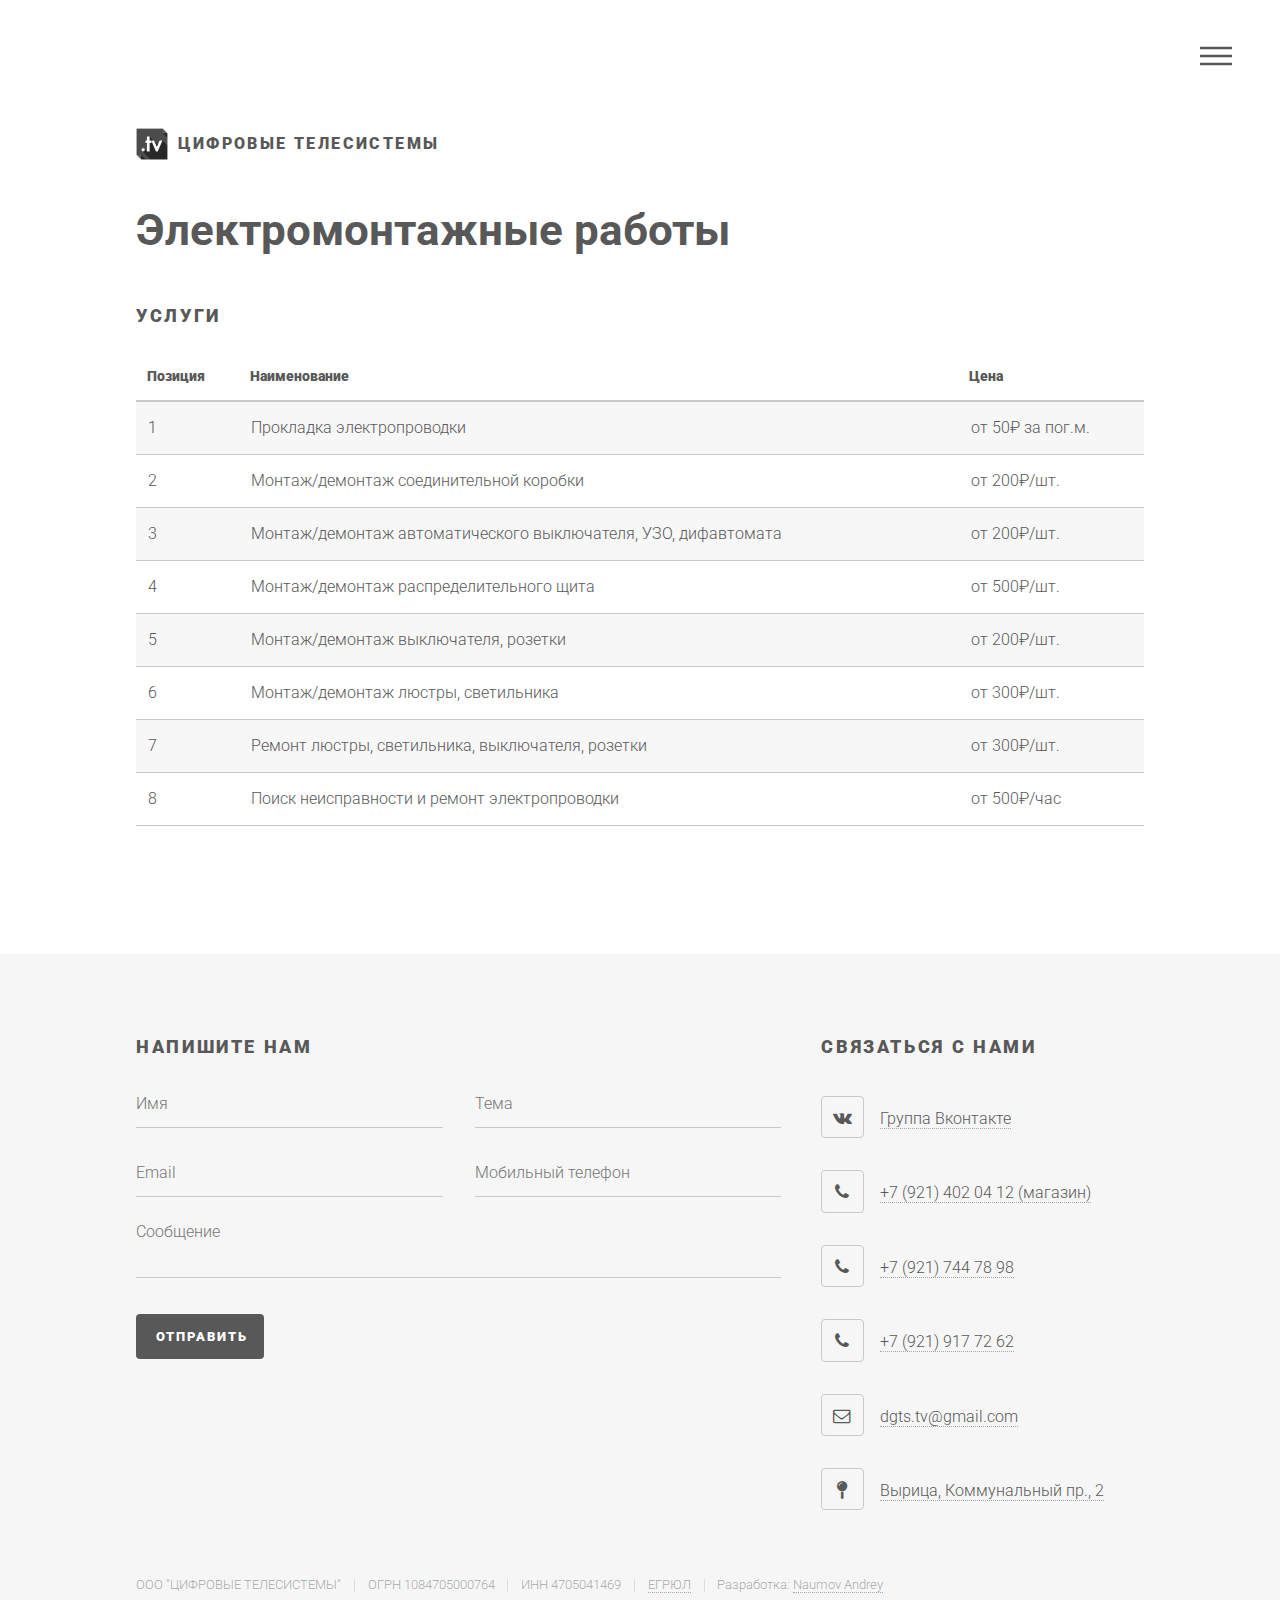
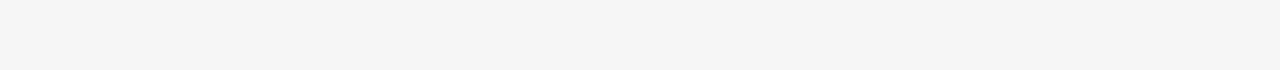
==== commit cf3ffec1: "1" ====
--- a/electrical.html
+++ b/electrical.html
@@ -67,7 +67,7 @@
 				<!-- Main -->
 					<div id="main">
 						<div class="inner">
-							<span class="image main"><img src="images/mts2.jpg" alt="" /></span>
+                            <h1>Электромонтажные работы</h1>
                             <h2>Услуги</h2>
                             <div class="table-wrapper">
 								<table>
@@ -81,18 +81,43 @@
 									<tbody>
 										<tr>
 											<td>1</td>
-											<td>Установка спутниковой антенны</td>
-											<td>от 2000₽</td>
+											<td>Прокладка электропроводки</td>
+											<td>от 50₽ за пог.м.</td>
 										</tr>
 										<tr>
 											<td>2</td>
-											<td>Настройка спутниковой антенны</td>
-											<td>от 1000₽</td>
+											<td>Монтаж/демонтаж соединительной коробки</td>
+											<td>от 200₽/шт.</td>
 										</tr>
 										<tr>
 											<td>3</td>
-											<td>Комплект спутниковой антенны с установкой и настройкой</td>
-											<td>от 7000₽</td>
+											<td>Монтаж/демонтаж автоматического выключателя, УЗО, дифавтомата</td>
+											<td>от 200₽/шт.</td>
+										</tr>
+										<tr>
+											<td>4</td>
+											<td>Монтаж/демонтаж распределительного щита</td>
+											<td>от 500₽/шт.</td>
+										</tr>
+										<tr>
+											<td>5</td>
+											<td>Монтаж/демонтаж выключателя, розетки</td>
+											<td>от 200₽/шт.</td>
+										</tr>
+										<tr>
+											<td>6</td>
+											<td>Монтаж/демонтаж люстры, светильника</td>
+											<td>от 300₽/шт.</td>
+										</tr>
+										<tr>
+											<td>7</td>
+											<td>Ремонт люстры, светильника, выключателя, розетки</td>
+											<td>от 300₽/шт.</td>
+										</tr>
+										<tr>
+											<td>8</td>
+											<td>Поиск неисправности и ремонт электропроводки</td>
+											<td>от 500₽/час</td>
 										</tr>
 									</tbody>
 								</table>
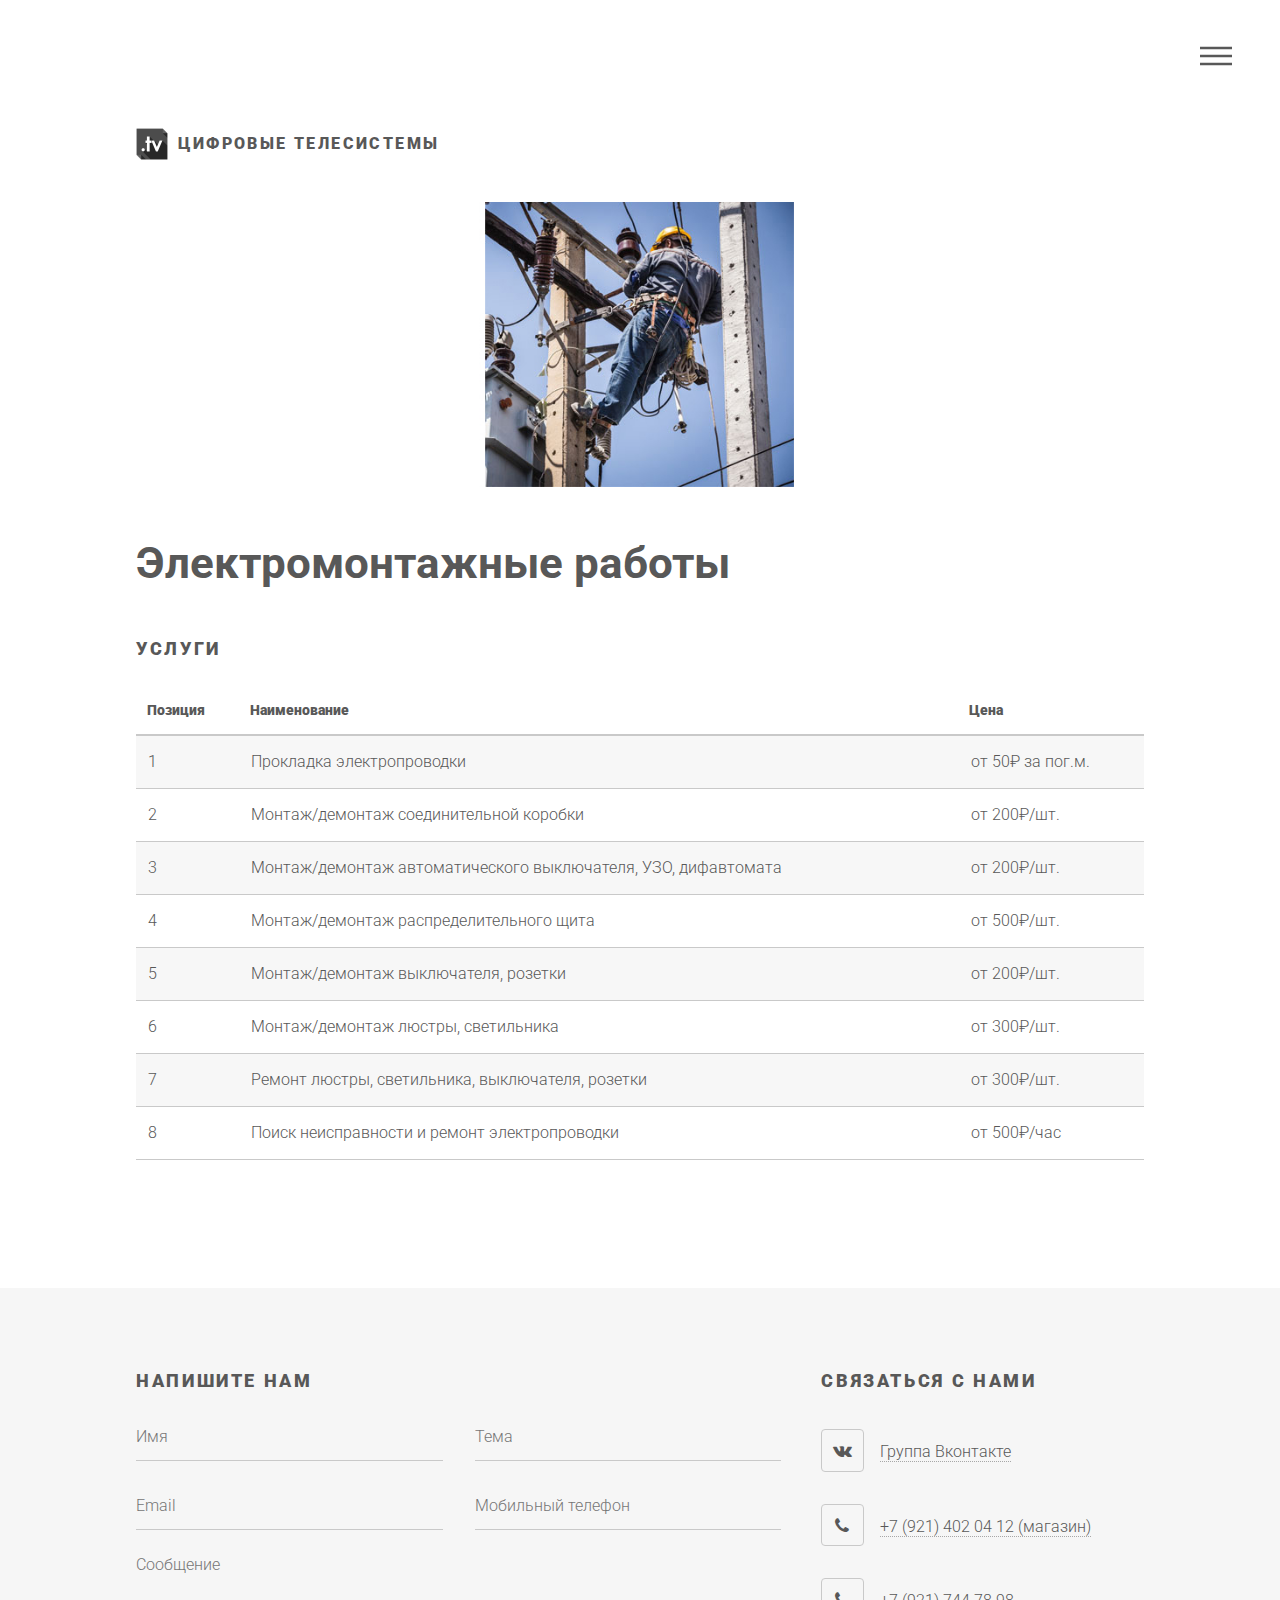
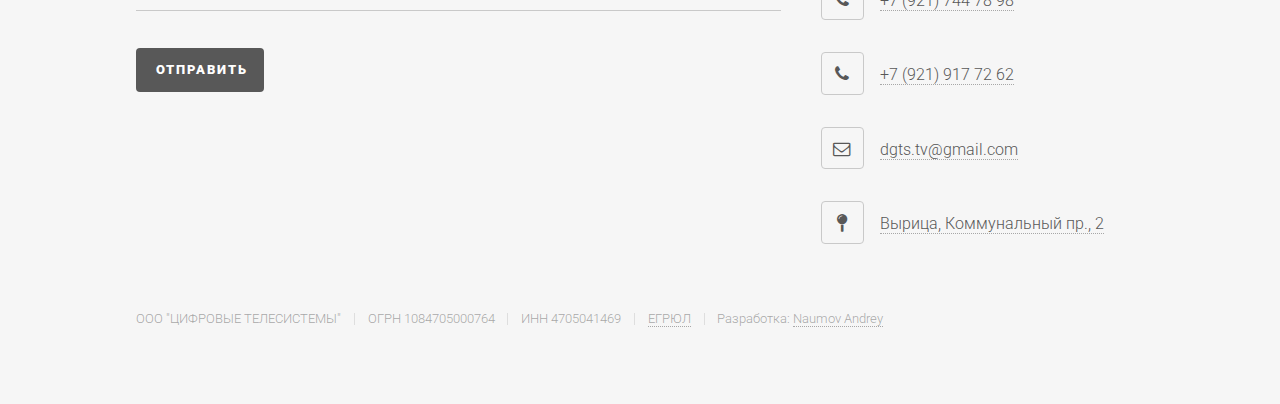
==== commit bb57f9d5: "A" ====
--- a/electrical.html
+++ b/electrical.html
@@ -9,7 +9,7 @@
         <meta http-equiv="Content-Language" content="ru-RU"> 
         <meta http-equiv="X-UA-Compatible" content="IE=edge">
         <meta name="Author" content="Naumov Andrey">
-        <meta name="Description" content="dgts.tv Электромонтажные работы | Цифровые телесистемы | Триколор ТВ | НТВ+ | МТС">
+        <meta name="Description" content="dgts.tv | Электромонтажные работы | Цифровые телесистемы | Триколор ТВ | НТВ+ | МТС">
         <meta name="Keywords" content="dgts.tv, Электромонтажные работы, Цифровые телесистемы, Триколор ТВ, НТВ+, МТС">
         <meta name="viewport" content="width=device-width, initial-scale=1">
         <!-- Title -->
@@ -54,11 +54,11 @@
 						<ul>
 							<li><a href="index.html">Главная</a></li>
 							<li><a href="tv.html">Спутниковое телевидение</a></li>
-							<li><a href="generic.html">Цифровое эфирное телевидение</a></li>
-							<li><a href="generic.html">Видеонаблюдение</a></li>
-							<li><a href="generic.html">Домофоны</a></li>
+							<li><a href="air.html">Цифровое эфирное телевидение</a></li>
+							<li><a href="video.html">Видеонаблюдение</a></li>
+							<li><a href="entry.html">Домофоны</a></li>
                             <li><a href="electrical.html">Электромонтажные работы</a></li>
-                            <li><a href="generic.html">Спутниковый интернет</a></li>
+                            <li><a href="internet.html">Спутниковый интернет</a></li>
 <!--							<li><a href="elements.html">Elements (временно)</a></li>-->
 							<li><a href="#contact">Связаться с нами</a></li>
 						</ul>
@@ -67,6 +67,7 @@
 				<!-- Main -->
 					<div id="main">
 						<div class="inner">
+							<span class="image main"><img src="images/electrical.jpg" alt="" /></span>
                             <h1>Электромонтажные работы</h1>
                             <h2>Услуги</h2>
                             <div class="table-wrapper">
